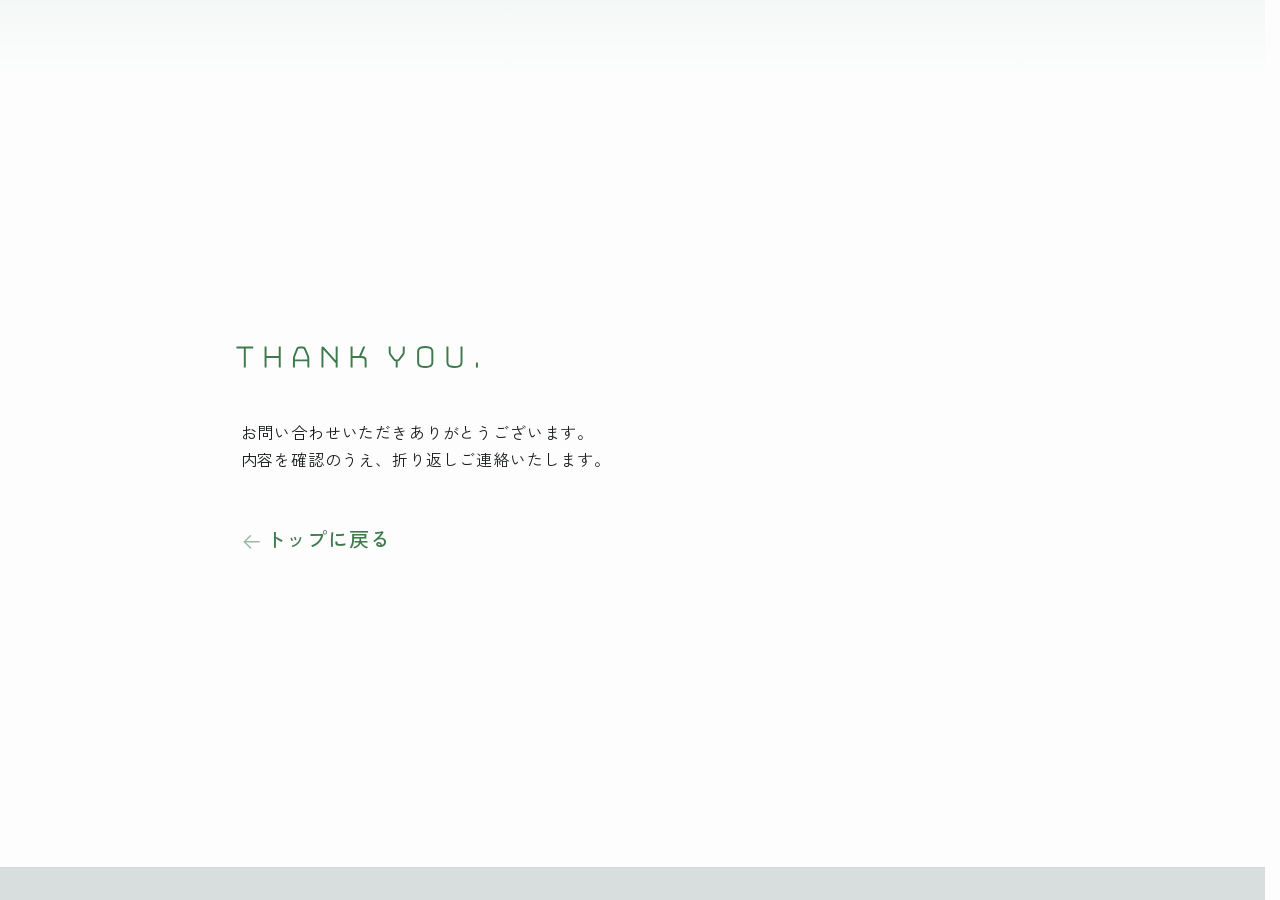
==== thanks.html @ 0ecb46dc "refactor: thanks.htmlのインラインスタイルをCSSファイルに移行 styleタグで直接記述していたスタイルを、共通のCSSファイルに移動した。" ====
<!DOCTYPE html>
<html lang="ja">

<head>
  <meta charset="UTF-8">
  <title>送信が完了しました｜Ayumi Kubo</title>
  <meta name="description"
    content="クボアユミのポートフォリオサイト。制作したWebサイトや経歴、対応可能なスキルについてまとめています。お仕事のご相談は、お問い合わせフォームよりお気軽にご連絡ください。">
  <meta name="viewport" content="width=device-width, initial-scale=1.0">
  <link rel="icon" type="image/svg+xml" sizes="any" href="./images/favicon.svg">
  <link rel="icon" type="image/png" sizes="32x32" href="./images/favicon-32x32.png">
  <meta property="og:description" content="Portfolio">
  <meta name="robots" content="noindex, nofollow">
  <link rel="preconnect" href="https://fonts.googleapis.com">
  <link rel="preconnect" href="https://fonts.gstatic.com" crossorigin>
  <link
    href="https://fonts.googleapis.com/css2?family=Bungee+Hairline&family=Zen+Kaku+Gothic+New:wght@400;500&display=swap"
    rel="stylesheet">
  <link rel="stylesheet" href="css/style.css">
  <script src="js/main.js" defer></script>
</head>

<body class="is-thanks-page">
  <header id="js-header" class="site-header">
  </header>

  <main>
    <section id="thanks">
      <div class="container-md">
        <h2>Thank You.</h2>
        <div class="thanks__inner">
          <p>お問い合わせいただきありがとうございます。<br>
            内容を確認のうえ、折り返しご連絡いたします。
          </p>
          <a class="thanks__link" href="/works/index.html">
            <svg xmlns="http://www.w3.org/2000/svg" viewBox="0 0 256 256">
              <rect width="256" height="256" fill="none" />
              <line x1="216" y1="128" x2="40" y2="128" fill="none" stroke="currentColor" stroke-linecap="round"
                stroke-linejoin="round" stroke-width="16" />
              <polyline points="112 56 40 128 112 200" fill="none" stroke="currentColor" stroke-linecap="round"
                stroke-linejoin="round" stroke-width="16" />
            </svg>
            <span>トップに戻る</span>
          </a>
        </div>
      </div>
    </section>
  </main>

  <footer id="js-footer" class="site-footer">
  </footer>
</body>

</html>
---- css/style.css ----
@charset "utf-8";

:root {
  --h-header: 5rem;
  --h-header-content: 3rem;
  --h-work__info: 20%;

  /* 余白 */
  --space-xs: 0.25rem;
  --space-sm: 0.5rem;
  --space-md: 1rem;
  --space-lg: 1.5rem;
  --space-xl: 2rem;
  --space-2xl: 4rem;

  /* ブランドフォント*/
  --ff-brand: 'Bungee Hairline', 'Zen Kaku Gothic New', sans-serif;
  --w-stroke-200: 0.8px;
  --w-stroke-300: 1.2px;
  --w-stroke-600: 1.6px;
  --w-stroke-700: 2.1px;

  --fs-base: 1rem;
  --fs-md: 1.25rem;
  --fs-lg: 1.75rem;
  --fs-xl: 2.25rem;

  /* @media (max-width: 768px) {
    --fs-base: 0.875rem;
    --fs-md: 1rem;
    --fs-lg: 1.5rem;
    --fs-xl: 2rem;
  } */

  --txt-shadow: 2px 4px 12px rgb(0 0 0 / 0.2);

  --ls-tight: 0.04em;
  --ls-base: 0.06em;
  --ls-wide: 0.1em;
  --ls-logo: 0.14em;

  --c-bg: #FDFDFD;
  --c-bg-rgb: 242 247 245;
  --c-bg-sub: #E8EDEB;
  --c-bg-footer: #D8DEDD;
  --c-sep: #D4DBD8;

  --c-text: #1A1F1E;
  --c-text-sub: #4F5A55;
  --c-footer-text: #5B6360;
  --c-accent: #3E7A4C;

  /* アニメーション */
  --t: 0.3s;
}

*,
*::before,
*::after {
  box-sizing: border-box;
  margin: 0;
  padding: 0;
  list-style: none;
  font-weight: inherit;
}

html {
  font-size: 100%;
  overflow-x: hidden;
  scrollbar-gutter: stable;
  scroll-behavior: smooth;
  scroll-padding-top: var(--h-header);
  scroll-snap-type: y proximity;

  @media (max-width: 768px) {
    scroll-snap-type: none;
  }
}

body {
  position: relative;

  font-feature-settings: "palt";
  font-optical-sizing: auto;
  text-size-adjust: 100%;
  text-rendering: optimizeLegibility;
  -webkit-font-smoothing: antialiased;
  -moz-osx-font-smoothing: grayscale;
  font-family: 'Zen Kaku Gothic New', sans-serif;
  font-size: 0.875rem;
  font-weight: 400;
  line-height: 1.6;
  letter-spacing: var(--ls-base);

  color: var(--c-text);
  background: var(--c-bg);
}

a {
  text-decoration: none;
  color: inherit;
}

button {
  border: none;
  background: none;
  font: inherit;
}

img {
  vertical-align: bottom;
  max-width: 100%;
  height: auto;
}

.modal-open {
  overflow: hidden;
  scroll-snap-type: none;
}

/* brand font */
.site-header,
.hero,
h2,
#about dt,
.modal__tag,
.work__info>span,
.footer-logo,
.footer-nav {
  font-family: var(--ff-brand);
  letter-spacing: var(--ls-tight);
  -webkit-text-stroke-width: var(--w-stroke-200);
  -webkit-text-stroke-color: currentColor;
}

/* MID */
.hero,
.global-nav,
.footer-nav {
  -webkit-text-stroke-width: var(--w-stroke-300);
}

/* BOLD */
h2,
#about dt,
#sp-menu {
  -webkit-text-stroke-width: var(--w-stroke-600);
}

/* EX-BOLD */
.site-logo,
.footer-logo,
.hero .name {
  -webkit-text-stroke-width: var(--w-stroke-700);
}

.sec-title {
  display: inline-block;
  font-size: var(--fs-xl);
  letter-spacing: var(--ls-base);
  color: var(--c-text);
}

.container-md,
.container-lg {
  width: calc(100% - 1rem * 2);
  margin-inline: auto;
}

.container-md {
  max-width: 800px;
}

.container-lg {
  max-width: 1080px;
}


a[href*="contact"] {
  color: var(--c-accent);
  transition: opacity var(--t);
}

@media (hover: hover) {
  a[href*="contact"]:hover {
    opacity: 0.65;
  }
}

/*------------------------------------
header
------------------------------------*/
.site-header {
  position: fixed;
  top: 0;
  left: 0;
  right: 0;
  z-index: 80;
  height: var(--h-header);
  border-bottom: none;
  background: linear-gradient(to bottom,
      rgb(var(--c-bg-rgb) / 0.85) 0%,
      rgb(var(--c-bg-rgb) / 0) 100%);
}

.header__content {
  display: flex;
  align-items: center;
  justify-content: space-between;
}

.site-logo a {
  display: block;
  height: 44px;
  line-height: 44px;
  font-size: clamp(2.25rem, 5vw, var(--h-header-content));
  letter-spacing: var(--ls-logo);
  white-space: nowrap;
  color: var(--c-text);
  transition: opacity var(--t);
}

@media (hover: hover) {
  .site-logo a:hover {
    opacity: 0.65;
  }
}

.global-nav {
  position: relative;
  display: flex;
  align-items: center;
  height: var(--h-header);
}

.global-nav__list {
  display: flex;
  gap: 0 2rem;

  @media (max-width: 768px) {
    display: none;
  }
}

.global-nav__list a {
  display: flex;
  align-items: center;
  min-height: 44px;
  font-size: var(--fs-md);
  letter-spacing: var(--ls-wide);
  transition: opacity var(--t);
}

@media (hover: hover) {
  .global-nav a:hover {
    opacity: 0.45;
  }
}

/*------------------
sp-menu
------------------*/
#ham-btn {
  display: none;
}

@media (max-width: 768px) {
  #ham-btn {
    z-index: 100;
    position: absolute;
    top: calc((var(--h-header) - var(--h-header-content)) / 2);
    right: 0;
    display: block;
    width: var(--h-header-content);
    height: var(--h-header-content);
    cursor: pointer;
  }

  #ham-btn span {
    position: absolute;
    top: 50%;
    left: 50%;
    display: block;
    width: 60%;
    height: 2px;
    translate: -50% -50%;
    background: var(--c-text);
    transition: rotate 0.4s cubic-bezier(0.4, 0, 0.2, 1);
  }

  #ham-btn span:nth-child(2) {
    rotate: 90deg;
  }
}

nav.is-active #ham-btn span:nth-child(1) {
  rotate: 45deg;
}

nav.is-active #ham-btn span:nth-child(2) {
  rotate: 135deg;
}

#sp-menu {
  display: none;
}

/* 待機中 */
@media (max-width: 768px) {
  #sp-menu {
    position: fixed;
    inset: 0;
    z-index: 90;
    display: block;
    place-items: center;
    background: var(--c-sep);
    opacity: 0;
    visibility: hidden;
    pointer-events: none;

    /* 閉じる時 */
    transition: opacity 0.4s,
      visibility 0s 0.4s;
  }

  .sp-menu__list li {
    transform: translateY(4rem);
    opacity: 0;
    visibility: hidden;
    pointer-events: none;

    /* 閉じる時 */
    transition: opacity 0.1s;
  }


  .sp-menu__list a {
    display: block;
    min-height: 24px;
    font-size: var(--fs-lg);
    letter-spacing: var(--ls-wide);
  }

  /* オーバーレイ中 */
  body.menu-open {
    /* スクロール制御 */
    overflow: hidden;
    position: fixed;
    width: 100%;
  }

  nav.is-active #sp-menu {
    opacity: 1;
    visibility: visible;
    pointer-events: auto;

    /* 開く時 */
    transition: opacity 0.4s,
      visibility 0s 0s;
  }

  nav.is-active .sp-menu__list {
    display: flex;
    flex-direction: column;
    justify-content: center;
    align-items: start;
    gap: 2rem 0;
    width: max-content;
    margin-inline: auto;
    padding-block: 4rem;
  }

  nav.is-active .sp-menu__list li {
    transform: translateY(0);
    visibility: visible;
    opacity: 1;
    pointer-events: auto;

    /* 開く時 */
    transition: opacity 0.4s,
      transform 0.4s;
  }

  nav.is-active .sp-menu__list li:nth-child(1) {
    transition-delay: 0.1s;
  }

  nav.is-active .sp-menu__list li:nth-child(2) {
    transition-delay: 0.2s;
  }

  nav.is-active .sp-menu__list li:nth-child(3) {
    transition-delay: 0.3s;
  }

  nav.is-active .sp-menu__list li:nth-child(4) {
    transition-delay: 0.4s;
  }
}


/*------------------------------------
main
------------------------------------*/
main>section {
  scroll-snap-align: end;
  padding-block: 1rem 4rem;
  padding-inline: clamp(1rem, 5vw, 3rem);

  @media (max-width: 768px) {
    padding-inline: 0;
  }
}

@keyframes blink-anime {
  0% {
    opacity: 1;
  }

  25% {
    opacity: 0;
  }

  50% {
    opacity: 1;
  }

  75% {
    opacity: 0;
  }

  100% {
    opacity: 1;
  }
}

.sec-title {
  position: relative;
  translate: 0 0.4rem;
  margin-bottom: var(--space-xl);
  opacity: 0;
  transition: opacity 0.5s, translate 0.5s;

  @media (max-width: 768px) {
    margin-bottom: 2rem;
  }
}

.sec-title.is-visible {
  translate: 0 0;
  opacity: 1;
}

.sec-title::after {
  content: '';
  display: inline-block;
  width: 0.55em;
  height: 0.1rem;
  margin-left: 0.15em;
  vertical-align: baseline;
  background: currentColor;
}

.sec-title.is-visible::after {
  animation: blink-anime 1.4s 0.3s step-end forwards;
}

/*------------------------------------
hero
------------------------------------*/
.hero {
  display: flex;
  align-items: center;
  height: 100vh;
}

.hero__content {
  flex: 0 1 auto;
  align-items: center;
  height: max-content;
  width: 100%;
  padding-inline: 1rem;
  color: var(--c-accent);
  letter-spacing: var(--ls-tight);

  @media (max-width: 768px) {
    width: max-content;
  }
}

.hero .greeting {
  display: block;
  font-size: clamp(1rem, 8.5vw, 2rem);
}

.hero .name {
  font-size: clamp(2rem, 9.5vw, 3rem);
  text-shadow: var(--txt-shadow);
}

.hero p {
  display: block;
  margin-top: 0.25em;
  margin-left: 0.25em;
  font-size: var(--fs-md);
}

/*------------------------------------
about
------------------------------------*/
#about {
  min-height: 80vh;
}

.about__inner {
  position: relative;
  margin-left: var(--space-md);
  padding-right: 160px;

  @media (max-width: 768px) {
    margin-left: 0;
    padding-inline: 0.5rem;
  }
}

.about__list dt {
  font-size: 0.875rem;
  letter-spacing: 0.14em;
  color: var(--c-text-sub);
  -webkit-text-stroke-width: var(--w-stroke-600);
}

.about__list dd {
  margin-top: var(--space-sm);
  max-inline-size: 40em;
  font-size: var(--fs-base);
  line-height: 1.75;
  letter-spacing: var(--ls-base);
  color: var(--c-text);
}

.about__list dd+dd {
  margin-block-start: 2.25em;
}

.about__list dd+dt {
  margin-top: 2em;
}

.about__photo {
  display: block;
  width: 140px;
  height: 140px;
  transform: rotate(-3deg);
  object-fit: cover;
  object-position: 24% 20%;
  margin-top: 3rem;
  border-radius: 50%;
  box-shadow: 2px 4px 12px rgb(0 0 0 / 0.12);
  opacity: 0;
  transition: opacity 0.5s, transform 0.5s;
}

.about__photo.is-visible {
  opacity: 1;
}

@media(hover:hover) {
  .about__photo.is-visible:hover {
    transform: skew(5deg, 5deg);
  }
}

/*------------------------------------
works
------------------------------------*/
#works {
  min-height: 90vh;
  height: max-content;
}

.work__list {
  display: grid;
  column-gap: var(--space-md);
  grid-template-columns: 1fr 1fr;

  @media (max-width: 768px) {
    row-gap: var(--space-lg);
    grid-template-columns: 1fr;
    justify-content: center;
  }
}

.modal-trigger.work__card {
  position: relative;
  display: block;
  width: 100%;
  border: var(--c-sep) 2px solid;
  cursor: pointer;
}

.modal-trigger.work__card::after {
  content: '詳細を見る';
  position: absolute;
  top: 0;
  inset-inline: 0;
  bottom: var(--h-work__info);
  display: flex;
  align-items: center;
  justify-content: center;

  color: var(--c-bg-footer);
  font-size: 1rem;
  font-weight: 500;
  letter-spacing: 0.12em;
  background: rgba(30, 28, 28, 0.6);
  opacity: 0;
  pointer-events: none;
  transition: opacity var(--t);
}

@media (hover: hover) {

  /* マウスホバー, Tab */
  .modal-trigger.work__card:hover::after,
  .modal-trigger.work__card:focus-visible::after {
    opacity: 1;
  }
}

@media (hover: none) {
  .modal-trigger.work__card:after {
    opacity: 1;
  }
}

.work__thumb {
  width: 100%;
  aspect-ratio: 4 / 3;
  object-fit: cover;
}

.work__info {
  position: absolute;
  inset-inline: 0;
  bottom: 0;
  display: flex;
  flex-direction: column;
  align-items: start;
  justify-content: center;
  width: 100%;
  height: var(--h-work__info);
  padding-inline: 5%;
  background: var(--c-bg);
}

.work__info>* {
  min-height: 0;
  letter-spacing: 0.06em;
  font-weight: 500;
}

.work__info>span {
  font-family: var(--ff-brand);
  color: var(--c-text-sub);
  font-size: clamp(0.7rem, 1.25vw, 0.875rem);
}

.work__info>h3 {
  font-size: clamp(0.875rem, 1.5vw, 1rem);

  /* iOS16以下 Safari対応 */
  color: var(--c-text);
}

/*------------------
modal
------------------*/
.modal {
  display: none;
}

.modal.is-active {
  z-index: 9990;
  position: fixed;
  inset: 0;
  display: flex;
  justify-content: center;
  align-items: center;
  padding-inline: var(--space-xl);
}

.modal__overlay {
  z-index: 9989;
  position: absolute;
  inset: 0;
  background: rgba(0, 0, 0, 0.6);
}

/* ポップアップ画面 */
.modal__content {
  z-index: 9999;
  display: flex;
  flex-direction: column;
  max-width: 580px;
  max-height: 90vh;
  width: 100%;
  background: var(--c-bg);
  border-radius: 2px;
  box-shadow: 0 20px 60px rgba(0, 0, 0, 0.35);
  animation: modal-in 0.35s cubic-bezier(0.4, 0, 0.2, 1) forwards;
}

@keyframes modal-in {
  0% {
    translate: 0 20px;
  }

  100% {
    translate: 0 0;
  }
}

.modal__inner {
  overflow-y: auto;
  flex: 1;
  min-height: 0;
}

.modal__header {
  z-index: 10;
  position: sticky;
  top: 0;
  display: flex;
  flex-wrap: wrap;
  align-items: start;
  justify-content: space-between;
  padding: var(--space-md) var(--space-md) var(--space-sm);
  background: var(--c-bg);
  border-bottom: 1px solid var(--c-sep);
}

.modal__title {
  order: 1;
  flex: 1;
  font-size: var(--fs-md);
  font-weight: 500;
}

#modal-close {
  order: 2;
  position: relative;
  flex-shrink: 0;
  display: flex;
  align-items: center;
  justify-content: center;
  padding: 0.025rem;
  color: var(--c-text-sub);
  border: 1px solid var(--c-sep);
  border-radius: 1px;
  cursor: pointer;
  transition: color var(--t), border-color var(--t);
}

#modal-close::before {
  content: '';
  position: absolute;
  inset: -0.5rem;
}

@media (hover: hover) {
  #modal-close:hover {
    color: var(--c-text);
    border-color: var(--c-text-sub);
  }
}

#modal-close svg {
  flex-shrink: 0;
  width: 1rem;
  height: 1rem;
}

#modal-close svg>* {
  stroke-width: 18;
}


.modal__tools {
  order: 3;
  width: 100%;
  display: inline-flex;
  gap: 0 0.5em;

  @media (max-width: 768px) {
    flex-wrap: wrap;
  }
}


.modal__tag {
  margin-top: var(--space-sm);
  padding: 0.25em 0.375em;
  font-size: 0.75rem;
  letter-spacing: 0.08em;
  color: var(--c-text-sub);
  border: 1px solid var(--c-sep);
  border-radius: 1px;
  cursor: default;
}

.modal__img {
  display: block;
  max-height: 50%;
  aspect-ratio: 16 / 9;
  object-fit: cover;
  object-position: top center;
  background: var(--c-bg);
}


/* モーダル本文 */
.modal__body {
  padding: var(--space-md) var(--space-md) var(--space-xl);
}

.modal__details {
  padding-block: var(--space-sm);
}

.modal__details h4 {
  font-size: 0.75rem;
  font-weight: 400;
  letter-spacing: 0.16em;
  color: var(--c-text-sub);
}

.modal__details p+h4 {
  margin-top: var(--space-md);
}

.modal__details p {
  max-inline-size: 40em;
  font-size: 0.875rem;
  font-weight: 500;
  line-height: 1.7;
}

.modal__link {
  display: inline-flex;
  align-items: center;
  gap: 0.25em;
  margin-top: var(--space-lg);
  color: var(--c-accent);
  font-weight: 500;
}

.modal__link span {
  position: relative;
  padding-bottom: 5px;
  font-size: var(--fs-base);
  font-weight: 500;
  line-height: 1;
  white-space: nowrap;
}

.modal__link span::after {
  content: '';
  position: absolute;
  bottom: 0;
  left: 0;
  right: 0;
  transform: scaleX(0);
  transform-origin: left;
  height: 1.5px;
  background: currentColor;
  transition: transform var(--t) cubic-bezier(0.4, 0, 0.2, 1);
}

.modal__link svg {
  display: block;
  width: 1.25rem;
  height: 1.25rem;
  flex-shrink: 0;
  opacity: 0.5;
  transition: transform var(--t) cubic-bezier(0.4, 0, 0.2, 1),
    opacity var(--t);
}

.modal__link svg>* {
  stroke-width: 17;
}

@media (hover: hover) {
  .modal__link:hover span::after {
    transform: scaleX(1);
    transform-origin: left;
  }

  .modal__link:hover svg {
    transform: translateX(0.2rem);
    opacity: 1;
  }
}

@media (hover: none) {
  .modal__link svg {
    opacity: 1;
  }
}

/*------------------------------------
contact
------------------------------------*/
#contact {
  min-height: 70vh;
}

.contact__inner {
  margin-left: var(--space-md);

  @media (max-width: 768px) {
    margin-left: 0;
    padding-inline: 0.5rem;
  }
}

.contact__inner>p {
  font-size: var(--fs-md);
  line-height: 1.5;
}

.contact__form {
  display: flex;
  flex-direction: column;
  gap: var(--space-lg);
  max-width: 480px;
  padding-inline: 1rem;
  margin-top: var(--space-2xl);
}

.contact__field {
  display: flex;
  flex-direction: column;
  gap: var(--space-xs);
  color: var(--c-text-sub);
}

.contact__field label {
  font-size: var(--fs-base);
  letter-spacing: var(--ls-wide);
  font-weight: 500;
}

.contact__field input,
.contact__field textarea {
  border: none;
  outline: none;
  resize: none;
  font: inherit;
  background: transparent;
  width: 100%;
  padding: var(--space-sm) 0;
  color: var(--c-text);
  font-size: var(--fs-base);
  letter-spacing: var(--ls-base);
  line-height: 1.6;
  border-bottom: 1px solid var(--c-sep);
  transition: border-color var(--t);

  /* iOS16以下 Safari対応 */
  font-size: 16px;
}

.contact__field input:focus,
.contact__field textarea:focus {
  border-bottom-color: var(--c-accent);
}

.contact__form .submit {
  padding: 1em 0;
  font-size: var(--fs-base);
  letter-spacing: var(--ls-wide);
  font-weight: 500;
  color: var(--c-accent);
  border: 1px var(--c-sep) solid;
  border-radius: 1px;
  cursor: pointer;
  transition: border-color var(--t), color var(--t);
}

@media (hover: hover) {
  .contact__form .submit:hover {
    border-color: var(--c-accent);
  }
}

@media (hover: none) {

  .contact__form .submit:focus,
  .contact__form .submit:focus-visible {
    border-color: var(--c-accent);
  }
}

/*------------------------------------
footer
------------------------------------*/
.site-footer {
  scroll-snap-align: end;
  padding: var(--space-md) 0.75rem;
  border-top: 1px solid var(--c-sep);
  background: var(--c-bg-footer);
}

.footer__content {
  display: flex;
  justify-content: space-between;
  align-items: center;
  flex-wrap: wrap;
}

.footer-logo {
  display: block;
  font-size: var(--fs-lg);
  letter-spacing: var(--ls-logo);
  color: var(--c-accent);
}

.footer-nav ul {
  display: flex;
  gap: 0 1rem;

  @media (max-width: 540px) {
    display: none;
  }
}

.footer-nav a {
  display: flex;
  align-items: center;
  min-height: 44px;
  font-size: 0.825rem;
  letter-spacing: var(--ls-wide);
  color: var(--c-footer-text);
  white-space: nowrap;
  transition: opacity var(--t), color var(--t);
}

@media (hover: hover) {
  .footer-nav a:hover {
    opacity: 0.45;
    color: var(--c-accent);
  }
}

.site-footer small {
  position: relative;
  padding-inline: .25rem;
  margin-top: var(--space-md);
  width: 100%;

  text-align: end;
  color: var(--c-footer-text);
  font-size: .75rem;
  letter-spacing: var(--ls-tight);
  font-weight: 500;

  @media (max-width: 540px) {
    text-align: center;
  }
}

.site-footer small span {
  display: inline-block;
  padding-inline: .5em;
  font-weight: inherit;

}

/*------------------------------------
thanks-page
------------------------------------*/

    body.is-thanks-page {
      display: flex;
      flex-direction: column;
      min-height: 100vh;
    }

    .is-thanks-page main {
      flex: 1;
      display: flex;
      flex-direction: column;
    }

    #thanks {
      flex: 1;
      padding-top: var(--h-header);
      display: flex;
      flex-direction: column;
      justify-content: center;
    }

    #thanks h2 {
      font-size: clamp(1.75rem, 5vw, 2.25rem);
      letter-spacing: var(--ls-base);
      color: var(--c-accent);
    }

    .thanks__inner {
      margin-top: var(--space-xl);
      display: flex;
      flex-direction: column;
      justify-content: center;
      gap: 3.5rem 0;
      padding-inline: 0.5rem;
    }

    .thanks__inner p {
      font-size: var(--fs-base);
      line-height: 1.7;
    }

    .thanks__link {
      display: inline-flex;
      align-items: center;
      gap: 0.25em;
      color: var(--c-accent);
      font-weight: 500;
    }

    .thanks__link span {
      font-size: var(--fs-md);
      font-weight: 500;
      line-height: 1;
      white-space: nowrap;
      position: relative;
      padding-bottom: 5px;
    }

    .thanks__link span::after {
      content: '';
      position: absolute;
      bottom: 0;
      left: 0;
      right: 0;
      height: 1.5px;
      background: currentColor;
      transform: scaleX(0);
      transform-origin: right;
      transition: transform 0.3s cubic-bezier(0.4, 0, 0.2, 1);
    }

    .thanks__link svg {
      display: block;
      width: 1.35rem;
      height: 1.35rem;
      flex-shrink: 0;
      opacity: 0.5;
      transition: transform 0.3s cubic-bezier(0.4, 0, 0.2, 1), opacity 0.3s;
    }

    .thanks__link svg>* {
      stroke-width: 17;
    }

    @media (hover: hover) {
      .thanks__link:hover span::after {
        transform: scaleX(1);
        transform-origin: right;
      }

      .thanks__link:hover svg {
        transform: translateX(-0.3rem);
        opacity: 1;
      }
    }

    @media (hover: none) {
      .thanks__link svg {
        opacity: 1;
      }
    }
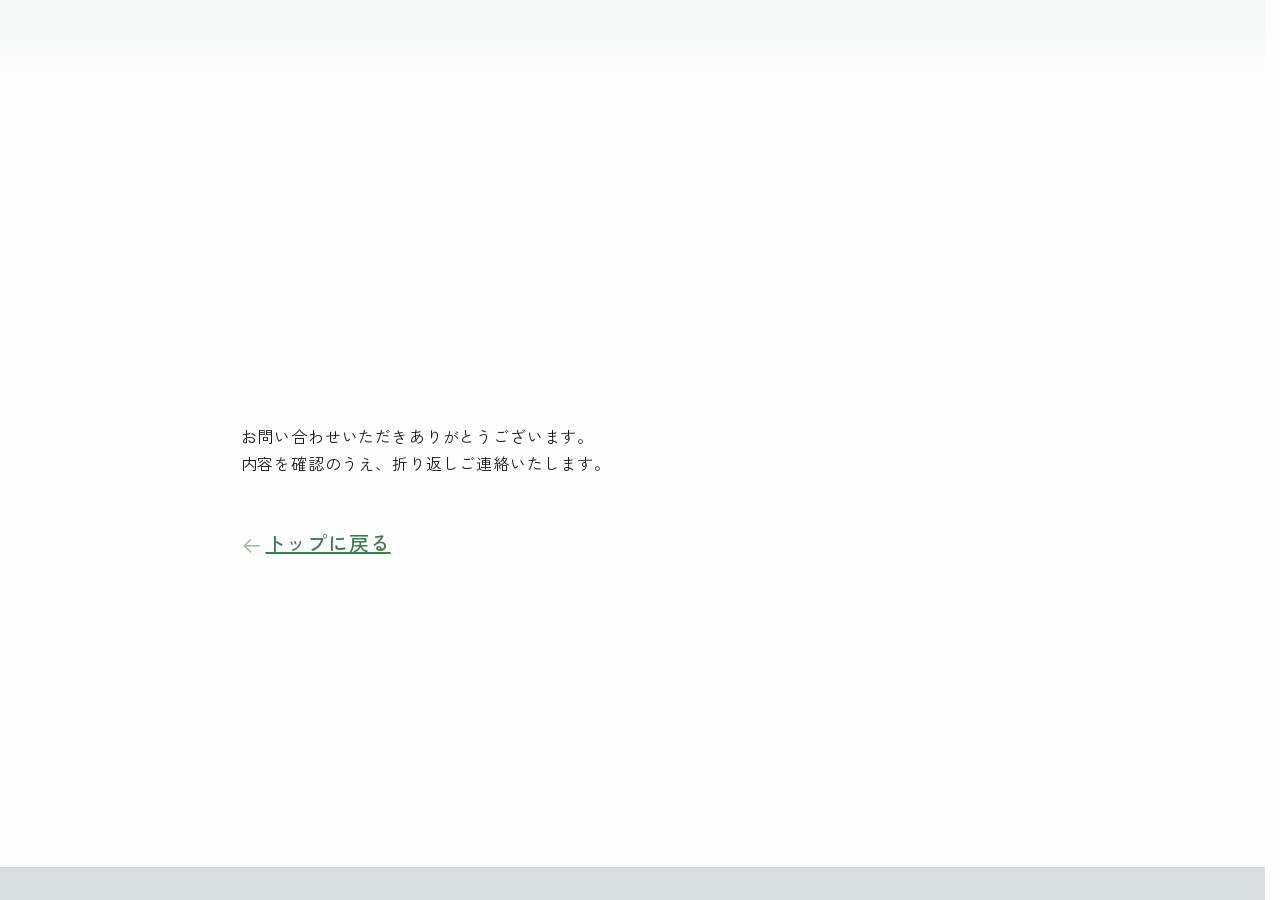
==== commit 283ecd94: "refactor: クラス名・変数名の統一とthanks.htmlへの共通クラス適用 表現が揺れていたクラス名を統一し、変数名も整理した。 thanks.htmlの見出しにも既存の共通クラスを適用し、" ====
--- a/thanks.html
+++ b/thanks.html
@@ -27,7 +27,7 @@
   <main>
     <section id="thanks">
       <div class="container-md">
-        <h2>Thank You.</h2>
+        <h2 class="sec-title">Thank You.</h2>
         <div class="thanks__inner">
           <p>お問い合わせいただきありがとうございます。<br>
             内容を確認のうえ、折り返しご連絡いたします。
--- a/css/style.css
+++ b/css/style.css
@@ -3,9 +3,8 @@
 :root {
   --h-header: 5rem;
   --h-header-content: 3rem;
-  --h-work__info: 20%;
-
-  /* 余白 */
+  --h-works__info: 25%;
+
   --space-xs: 0.25rem;
   --space-sm: 0.5rem;
   --space-md: 1rem;
@@ -20,31 +19,24 @@
   --w-stroke-600: 1.6px;
   --w-stroke-700: 2.1px;
 
+  --fs-sm: 0.875rem;
   --fs-base: 1rem;
   --fs-md: 1.25rem;
   --fs-lg: 1.75rem;
   --fs-xl: 2.25rem;
 
-  /* @media (max-width: 768px) {
-    --fs-base: 0.875rem;
-    --fs-md: 1rem;
-    --fs-lg: 1.5rem;
-    --fs-xl: 2rem;
-  } */
-
   --txt-shadow: 2px 4px 12px rgb(0 0 0 / 0.2);
 
   --ls-tight: 0.04em;
   --ls-base: 0.06em;
   --ls-wide: 0.1em;
-  --ls-logo: 0.14em;
+  --ls-wider: 0.14em;
 
   --c-bg: #FDFDFD;
   --c-bg-rgb: 242 247 245;
   --c-bg-sub: #E8EDEB;
   --c-bg-footer: #D8DEDD;
   --c-sep: #D4DBD8;
-
   --c-text: #1A1F1E;
   --c-text-sub: #4F5A55;
   --c-footer-text: #5B6360;
@@ -96,58 +88,52 @@
   background: var(--c-bg);
 }
 
-a {
-  text-decoration: none;
-  color: inherit;
-}
-
-button {
-  border: none;
-  background: none;
-  font: inherit;
-}
-
-img {
-  vertical-align: bottom;
-  max-width: 100%;
-  height: auto;
-}
-
-.modal-open {
-  overflow: hidden;
-  scroll-snap-type: none;
-}
-
-/* brand font */
+
+/*------------------
+brand font
+------------------*/
+/*------------------
+brand font
+------------------*/
 .site-header,
+.sec-title,
 .hero,
-h2,
-#about dt,
+.global-nav,
 .modal__tag,
-.work__info>span,
+.footer-nav,
+.works__info>span,
+.about__list dt,
+.sp-menu__list,
+.site-logo,
 .footer-logo,
-.footer-nav {
+.hero .name {
   font-family: var(--ff-brand);
-  letter-spacing: var(--ls-tight);
+  -webkit-text-stroke-color: currentColor;
+}
+
+/* BASE */
+.site-header,
+.sec-title {
   -webkit-text-stroke-width: var(--w-stroke-200);
-  -webkit-text-stroke-color: currentColor;
 }
 
 /* MID */
 .hero,
 .global-nav,
+.modal__tag,
 .footer-nav {
   -webkit-text-stroke-width: var(--w-stroke-300);
 }
 
 /* BOLD */
 h2,
-#about dt,
-#sp-menu {
+.works__info>span,
+.about__list dt,
+.sp-menu__list {
   -webkit-text-stroke-width: var(--w-stroke-600);
 }
 
-/* EX-BOLD */
+/* BOLDER */
 .site-logo,
 .footer-logo,
 .hero .name {
@@ -214,7 +200,7 @@
   height: 44px;
   line-height: 44px;
   font-size: clamp(2.25rem, 5vw, var(--h-header-content));
-  letter-spacing: var(--ls-logo);
+  letter-spacing: var(--ls-wider);
   white-space: nowrap;
   color: var(--c-text);
   transition: opacity var(--t);
@@ -579,7 +565,7 @@
   height: max-content;
 }
 
-.work__list {
+.works__list {
   display: grid;
   column-gap: var(--space-md);
   grid-template-columns: 1fr 1fr;
@@ -591,7 +577,7 @@
   }
 }
 
-.modal-trigger.work__card {
+.modal-trigger.works__card {
   position: relative;
   display: block;
   width: 100%;
@@ -599,12 +585,12 @@
   cursor: pointer;
 }
 
-.modal-trigger.work__card::after {
+.modal-trigger.works__card::after {
   content: '詳細を見る';
   position: absolute;
   top: 0;
   inset-inline: 0;
-  bottom: var(--h-work__info);
+  bottom: var(--h-works__info);
   display: flex;
   align-items: center;
   justify-content: center;
@@ -622,25 +608,25 @@
 @media (hover: hover) {
 
   /* マウスホバー, Tab */
-  .modal-trigger.work__card:hover::after,
-  .modal-trigger.work__card:focus-visible::after {
+  .modal-trigger.works__card:hover::after,
+  .modal-trigger.works__card:focus-visible::after {
     opacity: 1;
   }
 }
 
 @media (hover: none) {
-  .modal-trigger.work__card:after {
+  .modal-trigger.works__card:after {
     opacity: 1;
   }
 }
 
-.work__thumb {
+.works__thumb {
   width: 100%;
   aspect-ratio: 4 / 3;
   object-fit: cover;
 }
 
-.work__info {
+.works__info {
   position: absolute;
   inset-inline: 0;
   bottom: 0;
@@ -649,18 +635,18 @@
   align-items: start;
   justify-content: center;
   width: 100%;
-  height: var(--h-work__info);
+  height: var(--h-works__info);
   padding-inline: 5%;
   background: var(--c-bg);
 }
 
-.work__info>* {
+.works__info>* {
   min-height: 0;
   letter-spacing: 0.06em;
   font-weight: 500;
 }
 
-.work__info>span {
+.works__info>span {
   font-family: var(--ff-brand);
   color: var(--c-text-sub);
   font-size: clamp(0.7rem, 1.25vw, 0.875rem);
@@ -734,6 +720,7 @@
   display: flex;
   flex-wrap: wrap;
   align-items: start;
+  gap: 0.5rem 0;
   justify-content: space-between;
   padding: var(--space-md) var(--space-md) var(--space-sm);
   background: var(--c-bg);
@@ -745,16 +732,16 @@
   flex: 1;
   font-size: var(--fs-md);
   font-weight: 500;
+  line-height: 1;
 }
 
 #modal-close {
   order: 2;
   position: relative;
-  flex-shrink: 0;
   display: flex;
   align-items: center;
   justify-content: center;
-  padding: 0.025rem;
+
   color: var(--c-text-sub);
   border: 1px solid var(--c-sep);
   border-radius: 1px;
@@ -770,21 +757,18 @@
 
 @media (hover: hover) {
   #modal-close:hover {
-    color: var(--c-text);
     border-color: var(--c-text-sub);
   }
 }
 
 #modal-close svg {
   flex-shrink: 0;
-  width: 1rem;
-  height: 1rem;
+  min-height: 24px;
 }
 
 #modal-close svg>* {
   stroke-width: 18;
 }
-
 
 .modal__tools {
   order: 3;
@@ -799,7 +783,6 @@
 
 
 .modal__tag {
-  margin-top: var(--space-sm);
   padding: 0.25em 0.375em;
   font-size: 0.75rem;
   letter-spacing: 0.08em;
@@ -807,15 +790,10 @@
   border: 1px solid var(--c-sep);
   border-radius: 1px;
   cursor: default;
-}
-
-.modal__img {
-  display: block;
-  max-height: 50%;
-  aspect-ratio: 16 / 9;
-  object-fit: cover;
-  object-position: top center;
-  background: var(--c-bg);
+
+  @media (max-width: 768px) {
+    font-size: 0.675rem;
+  }
 }
 
 
@@ -916,18 +894,13 @@
   min-height: 70vh;
 }
 
-.contact__inner {
-  margin-left: var(--space-md);
-
-  @media (max-width: 768px) {
-    margin-left: 0;
-    padding-inline: 0.5rem;
-  }
-}
-
-.contact__inner>p {
-  font-size: var(--fs-md);
-  line-height: 1.5;
+.contact__content {
+  padding-inline: 0.5rem;
+}
+
+.contact__content>p {
+  font-size: var(--fs-base);
+  line-height: 1.75;
 }
 
 .contact__form {
@@ -1023,7 +996,7 @@
 .footer-logo {
   display: block;
   font-size: var(--fs-lg);
-  letter-spacing: var(--ls-logo);
+  letter-spacing: var(--ls-wider);
   color: var(--c-accent);
 }
 
@@ -1082,103 +1055,107 @@
 thanks-page
 ------------------------------------*/
 
-    body.is-thanks-page {
-      display: flex;
-      flex-direction: column;
-      min-height: 100vh;
-    }
-
-    .is-thanks-page main {
-      flex: 1;
-      display: flex;
-      flex-direction: column;
-    }
-
-    #thanks {
-      flex: 1;
-      padding-top: var(--h-header);
-      display: flex;
-      flex-direction: column;
-      justify-content: center;
-    }
-
-    #thanks h2 {
-      font-size: clamp(1.75rem, 5vw, 2.25rem);
-      letter-spacing: var(--ls-base);
-      color: var(--c-accent);
-    }
-
-    .thanks__inner {
-      margin-top: var(--space-xl);
-      display: flex;
-      flex-direction: column;
-      justify-content: center;
-      gap: 3.5rem 0;
-      padding-inline: 0.5rem;
-    }
-
-    .thanks__inner p {
-      font-size: var(--fs-base);
-      line-height: 1.7;
-    }
-
-    .thanks__link {
-      display: inline-flex;
-      align-items: center;
-      gap: 0.25em;
-      color: var(--c-accent);
-      font-weight: 500;
-    }
-
-    .thanks__link span {
-      font-size: var(--fs-md);
-      font-weight: 500;
-      line-height: 1;
-      white-space: nowrap;
-      position: relative;
-      padding-bottom: 5px;
-    }
-
-    .thanks__link span::after {
-      content: '';
-      position: absolute;
-      bottom: 0;
-      left: 0;
-      right: 0;
-      height: 1.5px;
-      background: currentColor;
-      transform: scaleX(0);
-      transform-origin: right;
-      transition: transform 0.3s cubic-bezier(0.4, 0, 0.2, 1);
-    }
-
-    .thanks__link svg {
-      display: block;
-      width: 1.35rem;
-      height: 1.35rem;
-      flex-shrink: 0;
-      opacity: 0.5;
-      transition: transform 0.3s cubic-bezier(0.4, 0, 0.2, 1), opacity 0.3s;
-    }
-
-    .thanks__link svg>* {
-      stroke-width: 17;
-    }
-
-    @media (hover: hover) {
-      .thanks__link:hover span::after {
-        transform: scaleX(1);
-        transform-origin: right;
-      }
-
-      .thanks__link:hover svg {
-        transform: translateX(-0.3rem);
-        opacity: 1;
-      }
-    }
-
-    @media (hover: none) {
-      .thanks__link svg {
-        opacity: 1;
-      }
-    }+body.is-thanks-page {
+  display: flex;
+  flex-direction: column;
+  min-height: 100vh;
+}
+
+.is-thanks-page main {
+  flex: 1;
+  display: flex;
+  flex-direction: column;
+}
+
+#thanks {
+  flex: 1;
+  padding-top: var(--h-header);
+  display: flex;
+  flex-direction: column;
+  justify-content: center;
+}
+
+.is-thanks-page .sec-title {
+  font-size: clamp(1.75rem, 5vw, 2.25rem);
+  margin-bottom: var(--space-sm);
+  color: var(--c-accent);
+}
+
+.is-thanks-page .sec-title::after {
+  display: none;
+}
+
+.thanks__inner {
+  margin-top: var(--space-xl);
+  display: flex;
+  flex-direction: column;
+  justify-content: center;
+  gap: 3.5rem 0;
+  padding-inline: 0.5rem;
+}
+
+.thanks__inner p {
+  font-size: var(--fs-base);
+  line-height: 1.7;
+}
+
+.thanks__link {
+  display: inline-flex;
+  align-items: center;
+  gap: 0.25em;
+  color: var(--c-accent);
+  font-weight: 500;
+}
+
+.thanks__link span {
+  font-size: var(--fs-md);
+  font-weight: 500;
+  line-height: 1;
+  white-space: nowrap;
+  position: relative;
+  padding-bottom: 5px;
+}
+
+.thanks__link span::after {
+  content: '';
+  position: absolute;
+  bottom: 0;
+  left: 0;
+  right: 0;
+  height: 1.5px;
+  background: currentColor;
+  transform: scaleX(0);
+  transform-origin: right;
+  transition: transform 0.3s cubic-bezier(0.4, 0, 0.2, 1);
+}
+
+.thanks__link svg {
+  display: block;
+  width: 1.35rem;
+  height: 1.35rem;
+  flex-shrink: 0;
+  opacity: 0.5;
+  transition: transform 0.3s cubic-bezier(0.4, 0, 0.2, 1), opacity 0.3s;
+}
+
+.thanks__link svg>* {
+  stroke-width: 17;
+}
+
+@media (hover: hover) {
+  .thanks__link:hover span::after {
+    transform: scaleX(1);
+    transform-origin: right;
+  }
+
+  .thanks__link:hover svg {
+    transform: translateX(-0.3rem);
+    opacity: 1;
+  }
+}
+
+@media (hover: none) {
+  .thanks__link svg {
+    opacity: 1;
+  }
+}
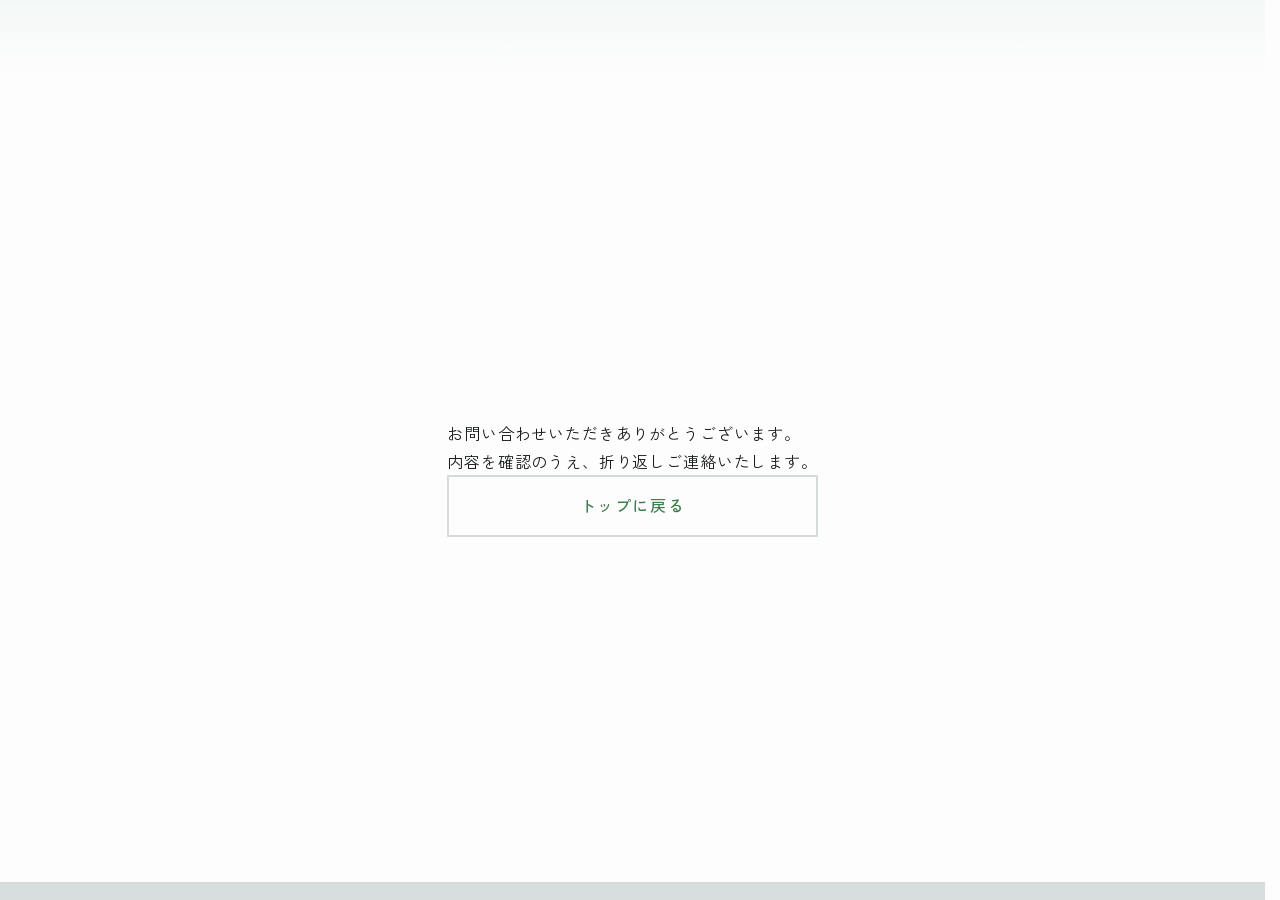
==== commit 97dbaf21: "style(css): thanks.htmlの戻るボタンに共通クラスを適用 戻るボタンにbtnクラスを適用しデザインを統一した。" ====
--- a/thanks.html
+++ b/thanks.html
@@ -32,16 +32,7 @@
           <p>お問い合わせいただきありがとうございます。<br>
             内容を確認のうえ、折り返しご連絡いたします。
           </p>
-          <a class="thanks__link" href="/works/index.html">
-            <svg xmlns="http://www.w3.org/2000/svg" viewBox="0 0 256 256">
-              <rect width="256" height="256" fill="none" />
-              <line x1="216" y1="128" x2="40" y2="128" fill="none" stroke="currentColor" stroke-linecap="round"
-                stroke-linejoin="round" stroke-width="16" />
-              <polyline points="112 56 40 128 112 200" fill="none" stroke="currentColor" stroke-linecap="round"
-                stroke-linejoin="round" stroke-width="16" />
-            </svg>
-            <span>トップに戻る</span>
-          </a>
+          <a class="thanks__link btn" href="/works/index.html">トップに戻る</a>
         </div>
       </div>
     </section>
--- a/css/style.css
+++ b/css/style.css
@@ -1,4 +1,30 @@
 @charset "utf-8";
+
+*,
+*::before,
+*::after {
+  box-sizing: border-box;
+  margin: 0;
+  padding: 0;
+  list-style: none;
+}
+
+a {
+  text-decoration: none;
+  color: inherit;
+}
+
+button {
+  border: none;
+  background: none;
+  font-family: inherit;
+}
+
+img {
+  vertical-align: bottom;
+  max-width: 100%;
+  height: auto;
+}
 
 :root {
   --h-header: 5rem;
@@ -42,26 +68,18 @@
   --c-footer-text: #5B6360;
   --c-accent: #3E7A4C;
 
+  --border: 2px solid #D4DBD8;
+
   /* アニメーション */
   --t: 0.3s;
 }
 
-*,
-*::before,
-*::after {
-  box-sizing: border-box;
-  margin: 0;
-  padding: 0;
-  list-style: none;
-  font-weight: inherit;
-}
 
 html {
   font-size: 100%;
-  overflow-x: hidden;
   scrollbar-gutter: stable;
   scroll-behavior: smooth;
-  scroll-padding-top: var(--h-header);
+  scroll-padding-top: 2rem;
   scroll-snap-type: y proximity;
 
   @media (max-width: 768px) {
@@ -71,7 +89,6 @@
 
 body {
   position: relative;
-
   font-feature-settings: "palt";
   font-optical-sizing: auto;
   text-size-adjust: 100%;
@@ -88,10 +105,12 @@
   background: var(--c-bg);
 }
 
-
-/*------------------
-brand font
-------------------*/
+p,
+dd,
+.contact__field {
+  max-inline-size: 40em;
+}
+
 /*------------------
 brand font
 ------------------*/
@@ -140,25 +159,82 @@
   -webkit-text-stroke-width: var(--w-stroke-700);
 }
 
+/*------------------
+common
+------------------*/
 .sec-title {
+  position: relative;
+  translate: 0 0.4rem;
   display: inline-block;
+  margin-bottom: var(--space-xl);
   font-size: var(--fs-xl);
   letter-spacing: var(--ls-base);
   color: var(--c-text);
-}
-
-.container-md,
+  opacity: 0;
+  transition: opacity 0.5s, translate 0.5s;
+
+  @media (max-width: 768px) {
+    margin-bottom: var(--space-lg);
+    font-size: var(--fs-lg);
+  }
+}
+
+.sec-title.is-visible {
+  translate: 0 0;
+  opacity: 1;
+}
+
+@keyframes blink-anime {
+  0% {
+    opacity: 1;
+  }
+
+  25% {
+    opacity: 0;
+  }
+
+  50% {
+    opacity: 1;
+  }
+
+  75% {
+    opacity: 0;
+  }
+
+  100% {
+    opacity: 1;
+  }
+}
+
+.sec-title::after {
+  content: '';
+  display: inline-block;
+  width: 0.55em;
+  height: 0.1rem;
+  margin-left: 0.15em;
+  vertical-align: baseline;
+  background: currentColor;
+}
+
+.sec-title.is-visible::after {
+  animation: blink-anime 1.4s 0.3s step-end forwards;
+}
+
+.modal-open {
+  overflow: hidden;
+}
+
+
 .container-lg {
-  width: calc(100% - 1rem * 2);
+  max-width: 1080px;
   margin-inline: auto;
+  padding-inline: 1rem;
 }
 
 .container-md {
   max-width: 800px;
-}
-
-.container-lg {
-  max-width: 1080px;
+  margin-inline: auto;
+  padding-inline: 2rem;
 }
 
 
@@ -170,6 +246,40 @@
 @media (hover: hover) {
   a[href*="contact"]:hover {
     opacity: 0.65;
+  }
+}
+
+.btn {
+  width: 100%;
+  padding: 1em 0;
+  text-align: center;
+  color: var(--c-accent);
+  font-size: var(--fs-base);
+  letter-spacing: var(--ls-wide);
+  font-weight: 500;
+  border: var(--border);
+  border-radius: 1px;
+  cursor: pointer;
+  transition: border-color var(--t), color var(--t);
+}
+
+@media (hover: hover) {
+  .btn:hover {
+    border-color: var(--c-accent);
+    background: rgb(var(--c-bg-rgb) / 0.5);
+  }
+
+  .btn:hover svg {
+    transform: translate(0.1rem, -0.1rem);
+  }
+}
+
+@media (hover: none) {
+
+  .btn:focus,
+  .btn:focus-visible {
+    border-color: var(--c-accent);
+
   }
 }
 
@@ -197,8 +307,6 @@
 
 .site-logo a {
   display: block;
-  height: 44px;
-  line-height: 44px;
   font-size: clamp(2.25rem, 5vw, var(--h-header-content));
   letter-spacing: var(--ls-wider);
   white-space: nowrap;
@@ -266,10 +374,11 @@
     position: absolute;
     top: 50%;
     left: 50%;
+    translate: -50% -50%;
     display: block;
     width: 60%;
     height: 2px;
-    translate: -50% -50%;
+    border-radius: 4px;
     background: var(--c-text);
     transition: rotate 0.4s cubic-bezier(0.4, 0, 0.2, 1);
   }
@@ -398,57 +507,12 @@
   }
 }
 
-@keyframes blink-anime {
-  0% {
-    opacity: 1;
-  }
-
-  25% {
-    opacity: 0;
-  }
-
-  50% {
-    opacity: 1;
-  }
-
-  75% {
-    opacity: 0;
-  }
-
-  100% {
-    opacity: 1;
-  }
-}
-
-.sec-title {
-  position: relative;
-  translate: 0 0.4rem;
-  margin-bottom: var(--space-xl);
-  opacity: 0;
-  transition: opacity 0.5s, translate 0.5s;
-
-  @media (max-width: 768px) {
-    margin-bottom: 2rem;
-  }
-}
-
-.sec-title.is-visible {
-  translate: 0 0;
-  opacity: 1;
-}
-
-.sec-title::after {
-  content: '';
-  display: inline-block;
-  width: 0.55em;
-  height: 0.1rem;
-  margin-left: 0.15em;
-  vertical-align: baseline;
-  background: currentColor;
-}
-
-.sec-title.is-visible::after {
-  animation: blink-anime 1.4s 0.3s step-end forwards;
+
+.modal__details h4,
+.contact__field label {
+  font-weight: 500;
+  letter-spacing: 0.16em;
+  color: var(--c-text-sub);
 }
 
 /*------------------------------------
@@ -467,7 +531,6 @@
   width: 100%;
   padding-inline: 1rem;
   color: var(--c-accent);
-  letter-spacing: var(--ls-tight);
 
   @media (max-width: 768px) {
     width: max-content;
@@ -498,27 +561,18 @@
   min-height: 80vh;
 }
 
-.about__inner {
-  position: relative;
-  margin-left: var(--space-md);
-  padding-right: 160px;
-
-  @media (max-width: 768px) {
-    margin-left: 0;
-    padding-inline: 0.5rem;
-  }
+.about__content {
+  padding-inline: 0.5rem;
 }
 
 .about__list dt {
-  font-size: 0.875rem;
-  letter-spacing: 0.14em;
+  font-size: var(--fs-sm);
+  letter-spacing: var(--ls-wider);
   color: var(--c-text-sub);
-  -webkit-text-stroke-width: var(--w-stroke-600);
 }
 
 .about__list dd {
   margin-top: var(--space-sm);
-  max-inline-size: 40em;
   font-size: var(--fs-base);
   line-height: 1.75;
   letter-spacing: var(--ls-base);
@@ -530,7 +584,7 @@
 }
 
 .about__list dd+dt {
-  margin-top: 2em;
+  margin-top: 1.5em;
 }
 
 .about__photo {
@@ -540,7 +594,7 @@
   transform: rotate(-3deg);
   object-fit: cover;
   object-position: 24% 20%;
-  margin-top: 3rem;
+  margin-top: 2.25em;
   border-radius: 50%;
   box-shadow: 2px 4px 12px rgb(0 0 0 / 0.12);
   opacity: 0;
@@ -549,12 +603,6 @@
 
 .about__photo.is-visible {
   opacity: 1;
-}
-
-@media(hover:hover) {
-  .about__photo.is-visible:hover {
-    transform: skew(5deg, 5deg);
-  }
 }
 
 /*------------------------------------
@@ -569,6 +617,7 @@
   display: grid;
   column-gap: var(--space-md);
   grid-template-columns: 1fr 1fr;
+  padding-inline: 0.5rem;
 
   @media (max-width: 768px) {
     row-gap: var(--space-lg);
@@ -581,7 +630,9 @@
   position: relative;
   display: block;
   width: 100%;
-  border: var(--c-sep) 2px solid;
+  border: var(--border);
+  border-radius: 1px;
+  overflow: hidden;
   cursor: pointer;
 }
 
@@ -598,7 +649,7 @@
   color: var(--c-bg-footer);
   font-size: 1rem;
   font-weight: 500;
-  letter-spacing: 0.12em;
+  letter-spacing: var(--ls-wide);
   background: rgba(30, 28, 28, 0.6);
   opacity: 0;
   pointer-events: none;
@@ -632,7 +683,7 @@
   bottom: 0;
   display: flex;
   flex-direction: column;
-  align-items: start;
+  align-items: flex-start;
   justify-content: center;
   width: 100%;
   height: var(--h-works__info);
@@ -642,18 +693,21 @@
 
 .works__info>* {
   min-height: 0;
+  line-height: 1;
   letter-spacing: 0.06em;
-  font-weight: 500;
 }
 
 .works__info>span {
   font-family: var(--ff-brand);
   color: var(--c-text-sub);
-  font-size: clamp(0.7rem, 1.25vw, 0.875rem);
-}
-
-.work__info>h3 {
-  font-size: clamp(0.875rem, 1.5vw, 1rem);
+  font-size: var(--fs-sm);
+  font-weight: 500;
+}
+
+.works__info>h3 {
+  margin-top: var(--space-sm);
+  font-size: var(--fs-base);
+  font-weight: 400;
 
   /* iOS16以下 Safari対応 */
   color: var(--c-text);
@@ -692,7 +746,7 @@
   max-height: 90vh;
   width: 100%;
   background: var(--c-bg);
-  border-radius: 2px;
+  border-radius: 1px;
   box-shadow: 0 20px 60px rgba(0, 0, 0, 0.35);
   animation: modal-in 0.35s cubic-bezier(0.4, 0, 0.2, 1) forwards;
 }
@@ -711,6 +765,15 @@
   overflow-y: auto;
   flex: 1;
   min-height: 0;
+}
+
+.modal__img {
+  display: block;
+  max-height: 50vh;
+  aspect-ratio: 16 / 9;
+  object-fit: cover;
+  object-position: top center;
+  background: var(--c-bg);
 }
 
 .modal__header {
@@ -724,7 +787,7 @@
   justify-content: space-between;
   padding: var(--space-md) var(--space-md) var(--space-sm);
   background: var(--c-bg);
-  border-bottom: 1px solid var(--c-sep);
+  border-bottom: var(--border);
 }
 
 .modal__title {
@@ -743,8 +806,8 @@
   justify-content: center;
 
   color: var(--c-text-sub);
-  border: 1px solid var(--c-sep);
-  border-radius: 1px;
+  border: var(--border);
+  border-radius: 2px;
   cursor: pointer;
   transition: color var(--t), border-color var(--t);
 }
@@ -757,7 +820,7 @@
 
 @media (hover: hover) {
   #modal-close:hover {
-    border-color: var(--c-text-sub);
+    border-color: var(--c-accent);
   }
 }
 
@@ -774,7 +837,7 @@
   order: 3;
   width: 100%;
   display: inline-flex;
-  gap: 0 0.5em;
+  gap: 0.5rem;
 
   @media (max-width: 768px) {
     flex-wrap: wrap;
@@ -787,7 +850,7 @@
   font-size: 0.75rem;
   letter-spacing: 0.08em;
   color: var(--c-text-sub);
-  border: 1px solid var(--c-sep);
+  border: var(--border);
   border-radius: 1px;
   cursor: default;
 
@@ -799,7 +862,7 @@
 
 /* モーダル本文 */
 .modal__body {
-  padding: var(--space-md) var(--space-md) var(--space-xl);
+  padding: var(--space-sm) 5% var(--space-xl);
 }
 
 .modal__details {
@@ -808,83 +871,44 @@
 
 .modal__details h4 {
   font-size: 0.75rem;
-  font-weight: 400;
-  letter-spacing: 0.16em;
-  color: var(--c-text-sub);
 }
 
 .modal__details p+h4 {
-  margin-top: var(--space-md);
-}
+  margin-block-start: 2.25em;
+}
+
 
 .modal__details p {
-  max-inline-size: 40em;
-  font-size: 0.875rem;
-  font-weight: 500;
-  line-height: 1.7;
-}
-
-.modal__link {
-  display: inline-flex;
+  margin-top: var(--space-xs);
+  font-size: var(--fs-sm);
+  line-height: 1.6;
+}
+
+.modal__link.btn {
+  display: flex;
   align-items: center;
-  gap: 0.25em;
+  justify-content: center;
+  gap: 0 0.25em;
   margin-top: var(--space-lg);
-  color: var(--c-accent);
-  font-weight: 500;
+  padding: 0.875em 0;
 }
 
 .modal__link span {
-  position: relative;
-  padding-bottom: 5px;
-  font-size: var(--fs-base);
-  font-weight: 500;
   line-height: 1;
   white-space: nowrap;
 }
 
-.modal__link span::after {
-  content: '';
-  position: absolute;
-  bottom: 0;
-  left: 0;
-  right: 0;
-  transform: scaleX(0);
-  transform-origin: left;
-  height: 1.5px;
-  background: currentColor;
-  transition: transform var(--t) cubic-bezier(0.4, 0, 0.2, 1);
-}
 
 .modal__link svg {
   display: block;
   width: 1.25rem;
   height: 1.25rem;
   flex-shrink: 0;
-  opacity: 0.5;
-  transition: transform var(--t) cubic-bezier(0.4, 0, 0.2, 1),
-    opacity var(--t);
+  transition: transform 0.15s;
 }
 
 .modal__link svg>* {
   stroke-width: 17;
-}
-
-@media (hover: hover) {
-  .modal__link:hover span::after {
-    transform: scaleX(1);
-    transform-origin: left;
-  }
-
-  .modal__link:hover svg {
-    transform: translateX(0.2rem);
-    opacity: 1;
-  }
-}
-
-@media (hover: none) {
-  .modal__link svg {
-    opacity: 1;
-  }
 }
 
 /*------------------------------------
@@ -906,23 +930,21 @@
 .contact__form {
   display: flex;
   flex-direction: column;
-  gap: var(--space-lg);
+  gap: 2.25em 0;
   max-width: 480px;
-  padding-inline: 1rem;
+  padding-inline: 1em;
   margin-top: var(--space-2xl);
 }
 
 .contact__field {
   display: flex;
   flex-direction: column;
-  gap: var(--space-xs);
+  gap: 1em 0;
   color: var(--c-text-sub);
 }
 
 .contact__field label {
-  font-size: var(--fs-base);
-  letter-spacing: var(--ls-wide);
-  font-weight: 500;
+  font-size: var(--fs-sm);
 }
 
 .contact__field input,
@@ -933,56 +955,41 @@
   font: inherit;
   background: transparent;
   width: 100%;
-  padding: var(--space-sm) 0;
+  padding: var(--space-xs);
   color: var(--c-text);
   font-size: var(--fs-base);
   letter-spacing: var(--ls-base);
   line-height: 1.6;
-  border-bottom: 1px solid var(--c-sep);
+  border-bottom: var(--border);
   transition: border-color var(--t);
 
   /* iOS16以下 Safari対応 */
   font-size: 16px;
 }
+
+
+.contact__field input {
+  line-height: 1.4;
+}
+
+.contact__field textarea {
+  line-height: 1.6;
+}
+
 
 .contact__field input:focus,
 .contact__field textarea:focus {
   border-bottom-color: var(--c-accent);
 }
 
-.contact__form .submit {
-  padding: 1em 0;
-  font-size: var(--fs-base);
-  letter-spacing: var(--ls-wide);
-  font-weight: 500;
-  color: var(--c-accent);
-  border: 1px var(--c-sep) solid;
-  border-radius: 1px;
-  cursor: pointer;
-  transition: border-color var(--t), color var(--t);
-}
-
-@media (hover: hover) {
-  .contact__form .submit:hover {
-    border-color: var(--c-accent);
-  }
-}
-
-@media (hover: none) {
-
-  .contact__form .submit:focus,
-  .contact__form .submit:focus-visible {
-    border-color: var(--c-accent);
-  }
-}
 
 /*------------------------------------
 footer
 ------------------------------------*/
 .site-footer {
   scroll-snap-align: end;
-  padding: var(--space-md) 0.75rem;
-  border-top: 1px solid var(--c-sep);
+  padding-block: var(--space-sm);
+  border-top: var(--border);
   background: var(--c-bg-footer);
 }
 
@@ -991,6 +998,7 @@
   justify-content: space-between;
   align-items: center;
   flex-wrap: wrap;
+  padding-inline: 1rem;
 }
 
 .footer-logo {
@@ -1002,7 +1010,7 @@
 
 .footer-nav ul {
   display: flex;
-  gap: 0 1rem;
+  gap: 0 1.5em;
 
   @media (max-width: 540px) {
     display: none;
@@ -1012,36 +1020,31 @@
 .footer-nav a {
   display: flex;
   align-items: center;
-  min-height: 44px;
+  min-height: 24px;
   font-size: 0.825rem;
   letter-spacing: var(--ls-wide);
   color: var(--c-footer-text);
   white-space: nowrap;
-  transition: opacity var(--t), color var(--t);
+  transition: opacity var(--t);
 }
 
 @media (hover: hover) {
   .footer-nav a:hover {
     opacity: 0.45;
-    color: var(--c-accent);
   }
 }
 
 .site-footer small {
   position: relative;
   padding-inline: .25rem;
-  margin-top: var(--space-md);
+  margin-top: var(--space-xl);
   width: 100%;
 
-  text-align: end;
+  text-align: start;
   color: var(--c-footer-text);
   font-size: .75rem;
   letter-spacing: var(--ls-tight);
   font-weight: 500;
-
-  @media (max-width: 540px) {
-    text-align: center;
-  }
 }
 
 .site-footer small span {
@@ -1069,16 +1072,18 @@
 
 #thanks {
   flex: 1;
-  padding-top: var(--h-header);
   display: flex;
   flex-direction: column;
   justify-content: center;
+  padding-top: var(--h-header);
 }
 
 .is-thanks-page .sec-title {
+  width: 100%;
+  text-align: center;
+  margin-bottom: var(--sp-sm);
+  color: var(--c-accent);
   font-size: clamp(1.75rem, 5vw, 2.25rem);
-  margin-bottom: var(--space-sm);
-  color: var(--c-accent);
 }
 
 .is-thanks-page .sec-title::after {
@@ -1086,76 +1091,18 @@
 }
 
 .thanks__inner {
-  margin-top: var(--space-xl);
   display: flex;
   flex-direction: column;
   justify-content: center;
-  gap: 3.5rem 0;
-  padding-inline: 0.5rem;
+  margin-top: var(--sp-xl);
+  padding-inline: var(--sp-sm);
 }
 
 .thanks__inner p {
   font-size: var(--fs-base);
-  line-height: 1.7;
-}
-
-.thanks__link {
-  display: inline-flex;
-  align-items: center;
-  gap: 0.25em;
-  color: var(--c-accent);
-  font-weight: 500;
-}
-
-.thanks__link span {
-  font-size: var(--fs-md);
-  font-weight: 500;
-  line-height: 1;
-  white-space: nowrap;
-  position: relative;
-  padding-bottom: 5px;
-}
-
-.thanks__link span::after {
-  content: '';
-  position: absolute;
-  bottom: 0;
-  left: 0;
-  right: 0;
-  height: 1.5px;
-  background: currentColor;
-  transform: scaleX(0);
-  transform-origin: right;
-  transition: transform 0.3s cubic-bezier(0.4, 0, 0.2, 1);
-}
-
-.thanks__link svg {
-  display: block;
-  width: 1.35rem;
-  height: 1.35rem;
-  flex-shrink: 0;
-  opacity: 0.5;
-  transition: transform 0.3s cubic-bezier(0.4, 0, 0.2, 1), opacity 0.3s;
-}
-
-.thanks__link svg>* {
-  stroke-width: 17;
-}
-
-@media (hover: hover) {
-  .thanks__link:hover span::after {
-    transform: scaleX(1);
-    transform-origin: right;
-  }
-
-  .thanks__link:hover svg {
-    transform: translateX(-0.3rem);
-    opacity: 1;
-  }
-}
-
-@media (hover: none) {
-  .thanks__link svg {
-    opacity: 1;
-  }
+  line-height: 1.75;
+}
+
+.thanks__link.btn {
+  margin-top: var(--sp-2xl);
 }
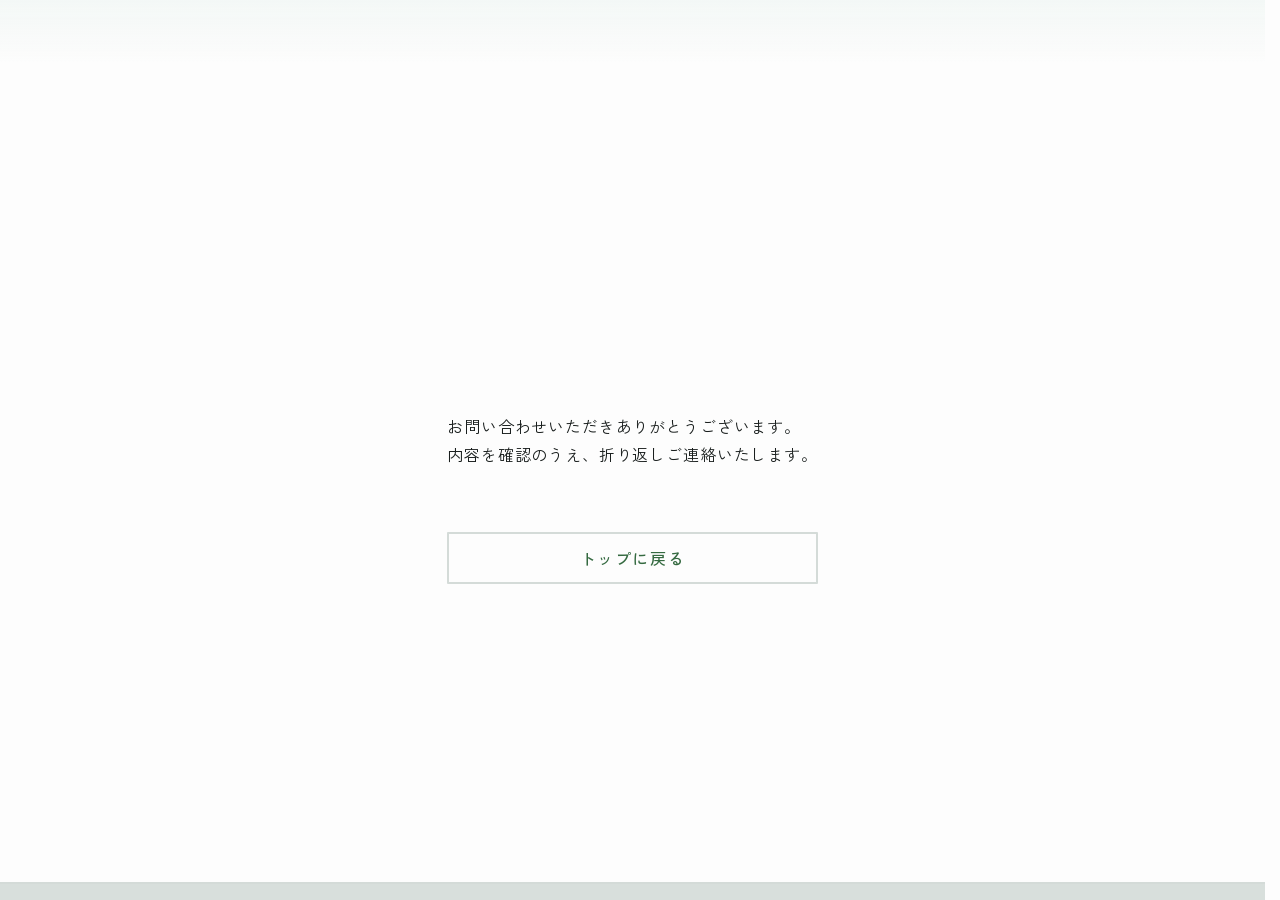
==== commit 368f78ad: "refactor: BEM/FLOCSSに沿ってクラス,id名を修正 - ヘッダー、フッター関連のブロック名を統一(site-header → header 等) - ナビゲーション、パネル関連の要素" ====
--- a/thanks.html
+++ b/thanks.html
@@ -20,13 +20,13 @@
   <script src="js/main.js" defer></script>
 </head>
 
-<body class="is-thanks-page">
-  <header id="js-header" class="site-header">
+<body class="p-thanks">
+  <header id="js-header" class="header">
   </header>
 
   <main>
     <section id="thanks">
-      <div class="container-md">
+      <div class="u-container-md">
         <h2 class="sec-title">Thank You.</h2>
         <div class="thanks__inner">
           <p>お問い合わせいただきありがとうございます。<br>
@@ -38,7 +38,7 @@
     </section>
   </main>
 
-  <footer id="js-footer" class="site-footer">
+  <footer id="js-footer" class="footer">
   </footer>
 </body>
 
--- a/css/style.css
+++ b/css/style.css
@@ -9,6 +9,13 @@
   list-style: none;
 }
 
+h1,
+h2,
+h3,
+h4 {
+  font-weight: normal;
+}
+
 a {
   text-decoration: none;
   color: inherit;
@@ -31,19 +38,15 @@
   --h-header-content: 3rem;
   --h-works__info: 25%;
 
-  --space-xs: 0.25rem;
-  --space-sm: 0.5rem;
-  --space-md: 1rem;
-  --space-lg: 1.5rem;
-  --space-xl: 2rem;
-  --space-2xl: 4rem;
+  --sp-xs: 0.25rem;
+  --sp-sm: 0.5rem;
+  --sp-md: 1rem;
+  --sp-lg: 1.5rem;
+  --sp-xl: 2rem;
+  --sp-2xl: 4rem;
 
   /* ブランドフォント*/
   --ff-brand: 'Bungee Hairline', 'Zen Kaku Gothic New', sans-serif;
-  --w-stroke-200: 0.8px;
-  --w-stroke-300: 1.2px;
-  --w-stroke-600: 1.6px;
-  --w-stroke-700: 2.1px;
 
   --fs-sm: 0.875rem;
   --fs-base: 1rem;
@@ -51,24 +54,28 @@
   --fs-lg: 1.75rem;
   --fs-xl: 2.25rem;
 
-  --txt-shadow: 2px 4px 12px rgb(0 0 0 / 0.2);
-
-  --ls-tight: 0.04em;
+  --txt-shadow: 2px 4px 8px rgb(0 0 0 / 0.2);
+
   --ls-base: 0.06em;
   --ls-wide: 0.1em;
   --ls-wider: 0.14em;
 
+  --fw-500: 500;
+
   --c-bg: #FDFDFD;
   --c-bg-rgb: 242 247 245;
-  --c-bg-sub: #E8EDEB;
-  --c-bg-footer: #D8DEDD;
-  --c-sep: #D4DBD8;
+  --c-bg-sub: #d8dfdc;
+  --border: 2px solid #D4DBD8;
   --c-text: #1A1F1E;
   --c-text-sub: #4F5A55;
   --c-footer-text: #5B6360;
-  --c-accent: #3E7A4C;
-
-  --border: 2px solid #D4DBD8;
+  --c-accent: #356A41;
+  --c-accent-rgb: 53 106 65;
+
+  --grid-line:
+    linear-gradient(to right, var(--c-bg-sub) 1px, transparent 1px),
+    linear-gradient(to bottom, var(--c-bg-sub) 1px, transparent 1px);
+  --grid-size: 36px 36px;
 
   /* アニメーション */
   --t: 0.3s;
@@ -78,9 +85,12 @@
 html {
   font-size: 100%;
   scrollbar-gutter: stable;
-  scroll-behavior: smooth;
-  scroll-padding-top: 2rem;
+  scroll-padding-top: 3rem;
   scroll-snap-type: y proximity;
+
+  @media (prefers-reduced-motion: no-preference) {
+    scroll-behavior: smooth;
+  }
 
   @media (max-width: 768px) {
     scroll-snap-type: none;
@@ -114,49 +124,50 @@
 /*------------------
 brand font
 ------------------*/
-.site-header,
+.header,
+.hero,
 .sec-title,
-.hero,
-.global-nav,
+.about__list dt,
+.works__info>span,
 .modal__tag,
-.footer-nav,
-.works__info>span,
-.about__list dt,
-.sp-menu__list,
-.site-logo,
-.footer-logo,
-.hero .name {
+.footer__logo,
+.footer__nav {
   font-family: var(--ff-brand);
   -webkit-text-stroke-color: currentColor;
 }
 
-/* BASE */
-.site-header,
-.sec-title {
-  -webkit-text-stroke-width: var(--w-stroke-200);
-}
-
-/* MID */
-.hero,
-.global-nav,
+
+/* thin */
+.header__nav,
+.hero__text,
 .modal__tag,
-.footer-nav {
-  -webkit-text-stroke-width: var(--w-stroke-300);
-}
-
-/* BOLD */
-h2,
-.works__info>span,
+.footer__nav {
+  -webkit-text-stroke-width: 1.2px;
+}
+
+/* medium */
+.header__nav-link.is-current,
+.header__panel-list,
 .about__list dt,
-.sp-menu__list {
-  -webkit-text-stroke-width: var(--w-stroke-600);
-}
-
-/* BOLDER */
-.site-logo,
-.footer-logo,
-.hero .name {
-  -webkit-text-stroke-width: var(--w-stroke-700);
+.works__info>span {
+  -webkit-text-stroke-width: 1.6px;
+}
+
+/* bold */
+.sec-title,
+.hero__greeting {
+  -webkit-text-stroke-width: 2.1px;
+}
+
+/* extra-bold */
+.header__logo,
+.footer__logo {
+  -webkit-text-stroke-width: 2.3px;
+}
+
+/* black */
+.hero__name {
+  -webkit-text-stroke-width: 3.6px;
 }
 
 /*------------------
@@ -166,7 +177,7 @@
   position: relative;
   translate: 0 0.4rem;
   display: inline-block;
-  margin-bottom: var(--space-xl);
+  margin-bottom: 1.75rem;
   font-size: var(--fs-xl);
   letter-spacing: var(--ls-base);
   color: var(--c-text);
@@ -174,7 +185,6 @@
   transition: opacity 0.5s, translate 0.5s;
 
   @media (max-width: 768px) {
-    margin-bottom: var(--space-lg);
     font-size: var(--fs-lg);
   }
 }
@@ -220,73 +230,70 @@
   animation: blink-anime 1.4s 0.3s step-end forwards;
 }
 
-.modal-open {
+.u-scroll-lock {
   overflow: hidden;
 }
 
 
-.container-lg {
+.u-container-lg {
   max-width: 1080px;
   margin-inline: auto;
-  padding-inline: 1rem;
-}
-
-.container-md {
+  padding-inline: var(--sp-md);
+}
+
+.u-container-md {
   max-width: 800px;
   margin-inline: auto;
-  padding-inline: 2rem;
-}
-
-
-a[href*="contact"] {
-  color: var(--c-accent);
+  padding-inline: var(--sp-xl);
+}
+
+
+a {
+  white-space: nowrap;
   transition: opacity var(--t);
 }
 
 @media (hover: hover) {
-  a[href*="contact"]:hover {
+  a:hover {
     opacity: 0.65;
   }
 }
 
 .btn {
-  width: 100%;
+  display: flex;
+  align-items: center;
+  justify-content: center;
   padding: 1em 0;
-  text-align: center;
   color: var(--c-accent);
   font-size: var(--fs-base);
   letter-spacing: var(--ls-wide);
-  font-weight: 500;
+  font-weight: var(--fw-500);
   border: var(--border);
   border-radius: 1px;
+  line-height: 1;
+  white-space: nowrap;
   cursor: pointer;
-  transition: border-color var(--t), color var(--t);
-}
-
-@media (hover: hover) {
-  .btn:hover {
-    border-color: var(--c-accent);
-    background: rgb(var(--c-bg-rgb) / 0.5);
-  }
-
-  .btn:hover svg {
-    transform: translate(0.1rem, -0.1rem);
-  }
-}
-
-@media (hover: none) {
-
-  .btn:focus,
-  .btn:focus-visible {
-    border-color: var(--c-accent);
-
-  }
+  transition: border-color 0.15s, background 0.15s;
+}
+
+.btn:hover,
+.btn:focus-visible {
+  border-color: rgb(var(--c-accent-rgb) / 0.75);
+  background: rgb(var(--c-bg-rgb) / 0.5);
+  opacity: 1;
+}
+
+.grid-band {
+  height: 5rem;
+  background-image: var(--grid-line);
+  background-size: var(--grid-size);
+  background-position: 0 100%;
 }
 
 /*------------------------------------
 header
 ------------------------------------*/
-.site-header {
+.header {
   position: fixed;
   top: 0;
   left: 0;
@@ -295,8 +302,8 @@
   height: var(--h-header);
   border-bottom: none;
   background: linear-gradient(to bottom,
-      rgb(var(--c-bg-rgb) / 0.85) 0%,
-      rgb(var(--c-bg-rgb) / 0) 100%);
+      rgb(var(--c-bg-rgb) / 0.9) 0%,
+      rgb(var(--c-bg-rgb)/ 0) 80%);
 }
 
 .header__content {
@@ -305,61 +312,76 @@
   justify-content: space-between;
 }
 
-.site-logo a {
+.header__logo-link {
   display: block;
   font-size: clamp(2.25rem, 5vw, var(--h-header-content));
   letter-spacing: var(--ls-wider);
-  white-space: nowrap;
   color: var(--c-text);
-  transition: opacity var(--t);
-}
-
-@media (hover: hover) {
-  .site-logo a:hover {
-    opacity: 0.65;
-  }
-}
-
-.global-nav {
+}
+
+.header__nav {
   position: relative;
   display: flex;
   align-items: center;
   height: var(--h-header);
 }
 
-.global-nav__list {
-  display: flex;
-  gap: 0 2rem;
+.header__nav-list {
+  display: flex;
+  gap: 0 var(--sp-xl);
 
   @media (max-width: 768px) {
     display: none;
   }
 }
 
-.global-nav__list a {
+.header__nav-link {
+  position: relative;
   display: flex;
   align-items: center;
   min-height: 44px;
   font-size: var(--fs-md);
-  letter-spacing: var(--ls-wide);
-  transition: opacity var(--t);
-}
-
-@media (hover: hover) {
-  .global-nav a:hover {
-    opacity: 0.45;
-  }
+  letter-spacing: var(--ls-base);
+}
+
+.header__nav-link:hover {
+  /* 共通設定から除外 */
+  opacity: 1;
+}
+
+.header__nav-link.is-current {
+  color: var(--c-accent);
+}
+
+.header__nav-link.is-current::before,
+.header__nav-link.is-current::after {
+  content: '';
+  position: absolute;
+  bottom: -4px;
+  left: 50%;
+  translate: -50% 50%;
+  background: currentColor;
+}
+
+.header__nav-link.is-current::before {
+  width: 12px;
+  height: 1.6px;
+}
+
+.header__nav-link.is-current::after {
+  width: 1.6px;
+  height: 12px;
 }
 
 /*------------------
-sp-menu
+js-panel
 ------------------*/
-#ham-btn {
+.header__toggle-btn {
   display: none;
 }
 
 @media (max-width: 768px) {
-  #ham-btn {
+  .header__toggle-btn {
     z-index: 100;
     position: absolute;
     top: calc((var(--h-header) - var(--h-header-content)) / 2);
@@ -370,7 +392,7 @@
     cursor: pointer;
   }
 
-  #ham-btn span {
+  .header__toggle-btn span {
     position: absolute;
     top: 50%;
     left: 50%;
@@ -383,32 +405,32 @@
     transition: rotate 0.4s cubic-bezier(0.4, 0, 0.2, 1);
   }
 
-  #ham-btn span:nth-child(2) {
+  .header__toggle-btn span:nth-child(2) {
     rotate: 90deg;
   }
 }
 
-nav.is-active #ham-btn span:nth-child(1) {
+nav.is-active .header__toggle-btn span:nth-child(1) {
   rotate: 45deg;
 }
 
-nav.is-active #ham-btn span:nth-child(2) {
+nav.is-active .header__toggle-btn span:nth-child(2) {
   rotate: 135deg;
 }
 
-#sp-menu {
+.header__panel {
   display: none;
 }
 
 /* 待機中 */
 @media (max-width: 768px) {
-  #sp-menu {
+  .header__panel {
     position: fixed;
     inset: 0;
     z-index: 90;
     display: block;
     place-items: center;
-    background: var(--c-sep);
+    background: var(--c-bg-sub);
     opacity: 0;
     visibility: hidden;
     pointer-events: none;
@@ -418,7 +440,7 @@
       visibility 0s 0.4s;
   }
 
-  .sp-menu__list li {
+  .header__panel-list li {
     transform: translateY(4rem);
     opacity: 0;
     visibility: hidden;
@@ -429,22 +451,26 @@
   }
 
 
-  .sp-menu__list a {
+  .header__panel-link {
     display: block;
     min-height: 24px;
     font-size: var(--fs-lg);
     letter-spacing: var(--ls-wide);
   }
 
+  .header__panel-list a[href*="contact"] {
+    color: var(--c-accent);
+  }
+
   /* オーバーレイ中 */
-  body.menu-open {
+  .u-scroll-lock {
     /* スクロール制御 */
     overflow: hidden;
     position: fixed;
     width: 100%;
   }
 
-  nav.is-active #sp-menu {
+  nav.is-active .header__panel {
     opacity: 1;
     visibility: visible;
     pointer-events: auto;
@@ -454,18 +480,18 @@
       visibility 0s 0s;
   }
 
-  nav.is-active .sp-menu__list {
+  nav.is-active .header__panel-list {
     display: flex;
     flex-direction: column;
     justify-content: center;
     align-items: start;
-    gap: 2rem 0;
+    gap: var(--sp-xl) 0;
     width: max-content;
     margin-inline: auto;
     padding-block: 4rem;
   }
 
-  nav.is-active .sp-menu__list li {
+  nav.is-active .header__panel-list li {
     transform: translateY(0);
     visibility: visible;
     opacity: 1;
@@ -476,30 +502,29 @@
       transform 0.4s;
   }
 
-  nav.is-active .sp-menu__list li:nth-child(1) {
+  nav.is-active .header__panel-list li:nth-child(1) {
     transition-delay: 0.1s;
   }
 
-  nav.is-active .sp-menu__list li:nth-child(2) {
+  nav.is-active .header__panel-list li:nth-child(2) {
     transition-delay: 0.2s;
   }
 
-  nav.is-active .sp-menu__list li:nth-child(3) {
+  nav.is-active .header__panel-list li:nth-child(3) {
     transition-delay: 0.3s;
   }
 
-  nav.is-active .sp-menu__list li:nth-child(4) {
+  nav.is-active .header__panel-list li:nth-child(4) {
     transition-delay: 0.4s;
   }
 }
-
 
 /*------------------------------------
 main
 ------------------------------------*/
 main>section {
   scroll-snap-align: end;
-  padding-block: 1rem 4rem;
+  padding-block: var(--sp-md) 4rem;
   padding-inline: clamp(1rem, 5vw, 3rem);
 
   @media (max-width: 768px) {
@@ -507,10 +532,9 @@
   }
 }
 
-
 .modal__details h4,
 .contact__field label {
-  font-weight: 500;
+  font-weight: var(--fw-500);
   letter-spacing: 0.16em;
   color: var(--c-text-sub);
 }
@@ -522,6 +546,8 @@
   display: flex;
   align-items: center;
   height: 100vh;
+  background-image: var(--grid-line);
+  background-size: var(--grid-size);
 }
 
 .hero__content {
@@ -529,7 +555,7 @@
   align-items: center;
   height: max-content;
   width: 100%;
-  padding-inline: 1rem;
+  padding-inline: var(--sp-md);
   color: var(--c-accent);
 
   @media (max-width: 768px) {
@@ -537,17 +563,17 @@
   }
 }
 
-.hero .greeting {
+.hero__greeting {
   display: block;
   font-size: clamp(1rem, 8.5vw, 2rem);
 }
 
-.hero .name {
+.hero__name {
   font-size: clamp(2rem, 9.5vw, 3rem);
   text-shadow: var(--txt-shadow);
 }
 
-.hero p {
+.hero__text {
   display: block;
   margin-top: 0.25em;
   margin-left: 0.25em;
@@ -558,11 +584,11 @@
 about
 ------------------------------------*/
 #about {
-  min-height: 80vh;
+  min-height: 70vh;
 }
 
 .about__content {
-  padding-inline: 0.5rem;
+  padding-inline: var(--sp-sm);
 }
 
 .about__list dt {
@@ -572,7 +598,7 @@
 }
 
 .about__list dd {
-  margin-top: var(--space-sm);
+  margin-top: var(--sp-sm);
   font-size: var(--fs-base);
   line-height: 1.75;
   letter-spacing: var(--ls-base);
@@ -589,16 +615,21 @@
 
 .about__photo {
   display: block;
-  width: 140px;
-  height: 140px;
   transform: rotate(-3deg);
+  width: 10vw;
+  min-width: 140px;
+  aspect-ratio: 1 / 1;
   object-fit: cover;
   object-position: 24% 20%;
-  margin-top: 2.25em;
+  margin-top: 2.25rem;
   border-radius: 50%;
   box-shadow: 2px 4px 12px rgb(0 0 0 / 0.12);
   opacity: 0;
   transition: opacity 0.5s, transform 0.5s;
+
+  @media (max-width: 768px) {
+    margin-inline: auto;
+  }
 }
 
 .about__photo.is-visible {
@@ -611,22 +642,33 @@
 #works {
   min-height: 90vh;
   height: max-content;
-}
+  display: flex;
+  flex-direction: column;
+}
+
+
+#works .u-container-md {
+  flex: 1;
+  display: flex;
+  flex-direction: column;
+}
+
 
 .works__list {
+  margin-block: auto;
   display: grid;
-  column-gap: var(--space-md);
+  column-gap: var(--sp-md);
   grid-template-columns: 1fr 1fr;
-  padding-inline: 0.5rem;
+  padding-inline: var(--sp-sm);
 
   @media (max-width: 768px) {
-    row-gap: var(--space-lg);
+    row-gap: var(--sp-lg);
     grid-template-columns: 1fr;
     justify-content: center;
   }
 }
 
-.modal-trigger.works__card {
+.works__card--trigger.works__card {
   position: relative;
   display: block;
   width: 100%;
@@ -636,7 +678,7 @@
   cursor: pointer;
 }
 
-.modal-trigger.works__card::after {
+.works__card--trigger.works__card::after {
   content: '詳細を見る';
   position: absolute;
   top: 0;
@@ -646,9 +688,11 @@
   align-items: center;
   justify-content: center;
 
-  color: var(--c-bg-footer);
-  font-size: 1rem;
-  font-weight: 500;
+  color: var(--c-bg);
+
+  -webkit-text-stroke: 0.1px var(--c-text-sub);
+  font-size: var(--fs-base);
+  font-weight: var(--fw-500);
   letter-spacing: var(--ls-wide);
   background: rgba(30, 28, 28, 0.6);
   opacity: 0;
@@ -659,14 +703,14 @@
 @media (hover: hover) {
 
   /* マウスホバー, Tab */
-  .modal-trigger.works__card:hover::after,
-  .modal-trigger.works__card:focus-visible::after {
+  .works__card--trigger.works__card:hover::after,
+  .works__card--trigger.works__card:focus-visible::after {
     opacity: 1;
   }
 }
 
 @media (hover: none) {
-  .modal-trigger.works__card:after {
+  .works__card--trigger.works__card:after {
     opacity: 1;
   }
 }
@@ -701,16 +745,21 @@
   font-family: var(--ff-brand);
   color: var(--c-text-sub);
   font-size: var(--fs-sm);
-  font-weight: 500;
+  font-weight: var(--fw-500);
 }
 
 .works__info>h3 {
-  margin-top: var(--space-sm);
+  margin-top: var(--sp-sm);
   font-size: var(--fs-base);
   font-weight: 400;
 
-  /* iOS16以下 Safari対応 */
+  /* iOS Safari対応
+  buttonの既定色がUA側で上書きされて継承されることがあるため */
   color: var(--c-text);
+
+  @media (max-width: 540px) {
+    margin-top: var(--sp-xs);
+  }
 }
 
 /*------------------
@@ -727,7 +776,7 @@
   display: flex;
   justify-content: center;
   align-items: center;
-  padding-inline: var(--space-xl);
+  padding-inline: var(--sp-xl);
 }
 
 .modal__overlay {
@@ -743,7 +792,7 @@
   display: flex;
   flex-direction: column;
   max-width: 580px;
-  max-height: 90vh;
+  max-height: 94vh;
   width: 100%;
   background: var(--c-bg);
   border-radius: 1px;
@@ -769,7 +818,7 @@
 
 .modal__img {
   display: block;
-  max-height: 50vh;
+  max-height: 48vh;
   aspect-ratio: 16 / 9;
   object-fit: cover;
   object-position: top center;
@@ -783,9 +832,9 @@
   display: flex;
   flex-wrap: wrap;
   align-items: start;
-  gap: 0.5rem 0;
+  gap: var(--sp-sm) 0;
   justify-content: space-between;
-  padding: var(--space-md) var(--space-md) var(--space-sm);
+  padding: var(--sp-md) var(--sp-md) var(--sp-sm);
   background: var(--c-bg);
   border-bottom: var(--border);
 }
@@ -794,42 +843,30 @@
   order: 1;
   flex: 1;
   font-size: var(--fs-md);
-  font-weight: 500;
+  font-weight: var(--fw-500);
   line-height: 1;
 }
 
-#modal-close {
+.modal__header .btn {
+  position: relative;
   order: 2;
-  position: relative;
-  display: flex;
-  align-items: center;
-  justify-content: center;
-
+  padding: 0;
   color: var(--c-text-sub);
-  border: var(--border);
-  border-radius: 2px;
-  cursor: pointer;
-  transition: color var(--t), border-color var(--t);
-}
-
-#modal-close::before {
+  background: none;
+}
+
+.modal__header .btn::before {
   content: '';
   position: absolute;
   inset: -0.5rem;
 }
 
-@media (hover: hover) {
-  #modal-close:hover {
-    border-color: var(--c-accent);
-  }
-}
-
-#modal-close svg {
+.modal__header .btn svg {
   flex-shrink: 0;
   min-height: 24px;
 }
 
-#modal-close svg>* {
+.modal__header .btn svg>* {
   stroke-width: 18;
 }
 
@@ -837,7 +874,7 @@
   order: 3;
   width: 100%;
   display: inline-flex;
-  gap: 0.5rem;
+  gap: var(--sp-sm);
 
   @media (max-width: 768px) {
     flex-wrap: wrap;
@@ -862,11 +899,11 @@
 
 /* モーダル本文 */
 .modal__body {
-  padding: var(--space-sm) 5% var(--space-xl);
+  padding: var(--sp-sm) 5% var(--sp-xl);
 }
 
 .modal__details {
-  padding-block: var(--space-sm);
+  padding-block: var(--sp-sm);
 }
 
 .modal__details h4 {
@@ -879,25 +916,20 @@
 
 
 .modal__details p {
-  margin-top: var(--space-xs);
+  margin-top: var(--sp-xs);
   font-size: var(--fs-sm);
   line-height: 1.6;
 }
 
 .modal__link.btn {
-  display: flex;
-  align-items: center;
-  justify-content: center;
-  gap: 0 0.25em;
-  margin-top: var(--space-lg);
+  gap: 0 0.125em;
+  margin-top: var(--sp-xl);
   padding: 0.875em 0;
 }
 
-.modal__link span {
-  line-height: 1;
-  white-space: nowrap;
-}
-
+.modal__link.btn span {
+  font-size: var(--fs-sm);
+}
 
 .modal__link svg {
   display: block;
@@ -908,7 +940,11 @@
 }
 
 .modal__link svg>* {
-  stroke-width: 17;
+  stroke-width: 20;
+}
+
+.modal__link.btn:hover svg {
+  transform: translate(0.1rem, -0.1rem);
 }
 
 /*------------------------------------
@@ -919,7 +955,7 @@
 }
 
 .contact__content {
-  padding-inline: 0.5rem;
+  padding-inline: var(--sp-sm);
 }
 
 .contact__content>p {
@@ -933,7 +969,7 @@
   gap: 2.25em 0;
   max-width: 480px;
   padding-inline: 1em;
-  margin-top: var(--space-2xl);
+  margin-top: var(--sp-2xl);
 }
 
 .contact__field {
@@ -953,17 +989,20 @@
   outline: none;
   resize: none;
   font: inherit;
+  border-radius: 0;
+  -webkit-appearance: none;
+  appearance: none;
   background: transparent;
+
   width: 100%;
-  padding: var(--space-xs);
+  padding: var(--sp-xs);
   color: var(--c-text);
   font-size: var(--fs-base);
   letter-spacing: var(--ls-base);
-  line-height: 1.6;
   border-bottom: var(--border);
   transition: border-color var(--t);
 
-  /* iOS16以下 Safari対応 */
+  /* iOS Safari対応 */
   font-size: 16px;
 }
 
@@ -986,11 +1025,12 @@
 /*------------------------------------
 footer
 ------------------------------------*/
-.site-footer {
+
+.footer {
   scroll-snap-align: end;
-  padding-block: var(--space-sm);
+  padding-block: var(--sp-sm);
   border-top: var(--border);
-  background: var(--c-bg-footer);
+  background: var(--c-bg-sub);
 }
 
 .footer__content {
@@ -998,17 +1038,17 @@
   justify-content: space-between;
   align-items: center;
   flex-wrap: wrap;
-  padding-inline: 1rem;
-}
-
-.footer-logo {
+  padding-inline: var(--sp-md);
+}
+
+.footer__logo {
   display: block;
   font-size: var(--fs-lg);
   letter-spacing: var(--ls-wider);
   color: var(--c-accent);
 }
 
-.footer-nav ul {
+.footer__nav-list {
   display: flex;
   gap: 0 1.5em;
 
@@ -1017,39 +1057,30 @@
   }
 }
 
-.footer-nav a {
+.footer__nav-link {
   display: flex;
   align-items: center;
   min-height: 24px;
-  font-size: 0.825rem;
-  letter-spacing: var(--ls-wide);
+  font-size: var(--fs-sm);
+  letter-spacing: var(--ls-base);
   color: var(--c-footer-text);
-  white-space: nowrap;
-  transition: opacity var(--t);
-}
-
-@media (hover: hover) {
-  .footer-nav a:hover {
-    opacity: 0.45;
-  }
-}
-
-.site-footer small {
+}
+
+.footer__copy {
   position: relative;
-  padding-inline: .25rem;
-  margin-top: var(--space-xl);
+  padding-inline: var(--sp-xs);
+  margin-top: var(--sp-xl);
   width: 100%;
-
   text-align: start;
   color: var(--c-footer-text);
-  font-size: .75rem;
-  letter-spacing: var(--ls-tight);
-  font-weight: 500;
-}
-
-.site-footer small span {
+  font-size: 0.75rem;
+  letter-spacing: 0.04em;
+  font-weight: var(--fw-500);
+}
+
+.footer__copy span {
   display: inline-block;
-  padding-inline: .5em;
+  padding-inline: 0.5em;
   font-weight: inherit;
 
 }
@@ -1058,13 +1089,13 @@
 thanks-page
 ------------------------------------*/
 
-body.is-thanks-page {
+body.p-thanks {
   display: flex;
   flex-direction: column;
   min-height: 100vh;
 }
 
-.is-thanks-page main {
+.p-thanks main {
   flex: 1;
   display: flex;
   flex-direction: column;
@@ -1078,7 +1109,7 @@
   padding-top: var(--h-header);
 }
 
-.is-thanks-page .sec-title {
+.p-thanks .sec-title {
   width: 100%;
   text-align: center;
   margin-bottom: var(--sp-sm);
@@ -1086,7 +1117,7 @@
   font-size: clamp(1.75rem, 5vw, 2.25rem);
 }
 
-.is-thanks-page .sec-title::after {
+.p-thanks .sec-title::after {
   display: none;
 }
 
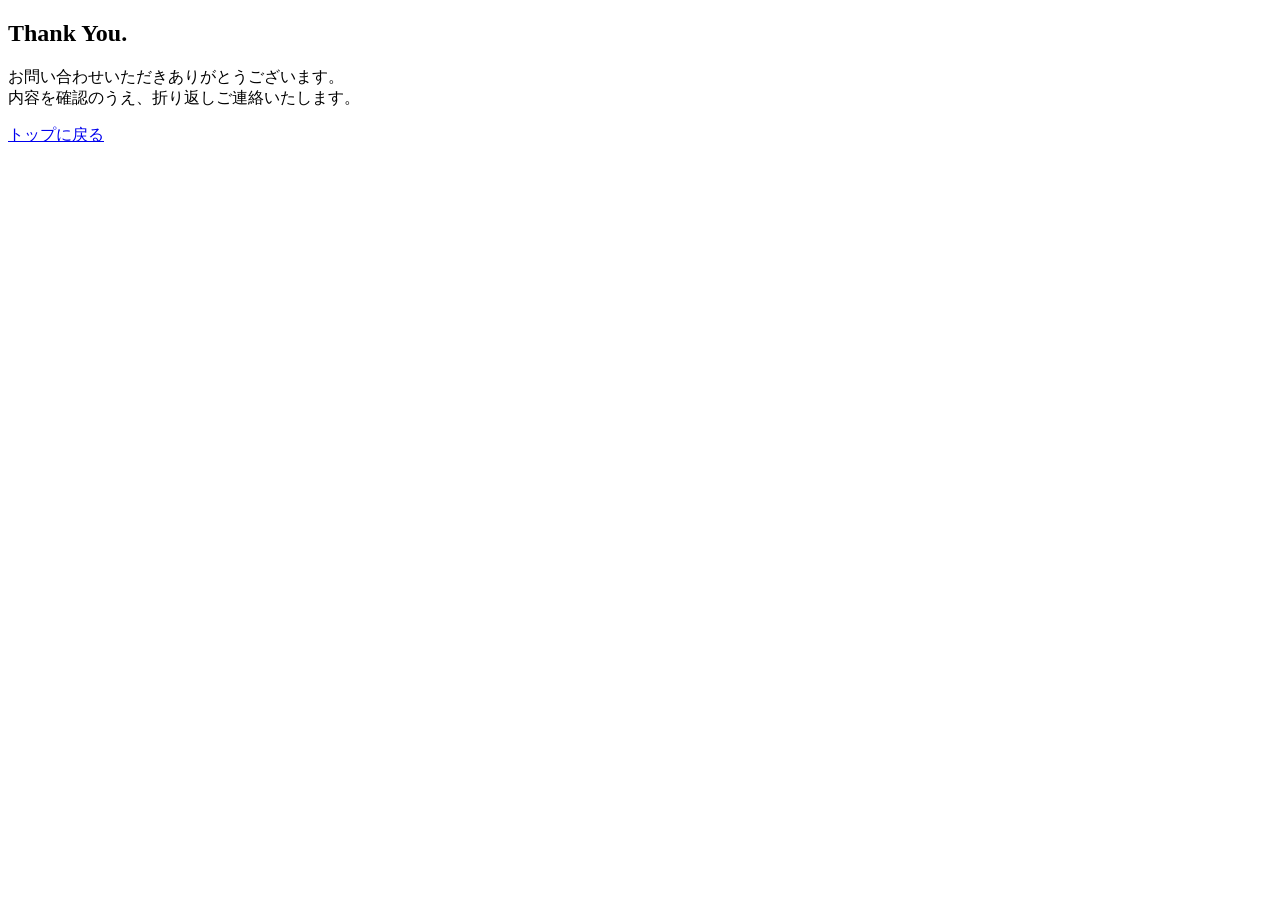
==== commit 42d43ea0: "refactor: project層をSass化(hero, about, works, contact, thanks)" ====
--- a/thanks.html
+++ b/thanks.html
@@ -25,7 +25,7 @@
   </header>
 
   <main>
-    <section id="thanks">
+    <section id="thanks" class="thanks">
       <div class="u-container-md">
         <h2 class="sec-title">Thank You.</h2>
         <div class="thanks__inner">
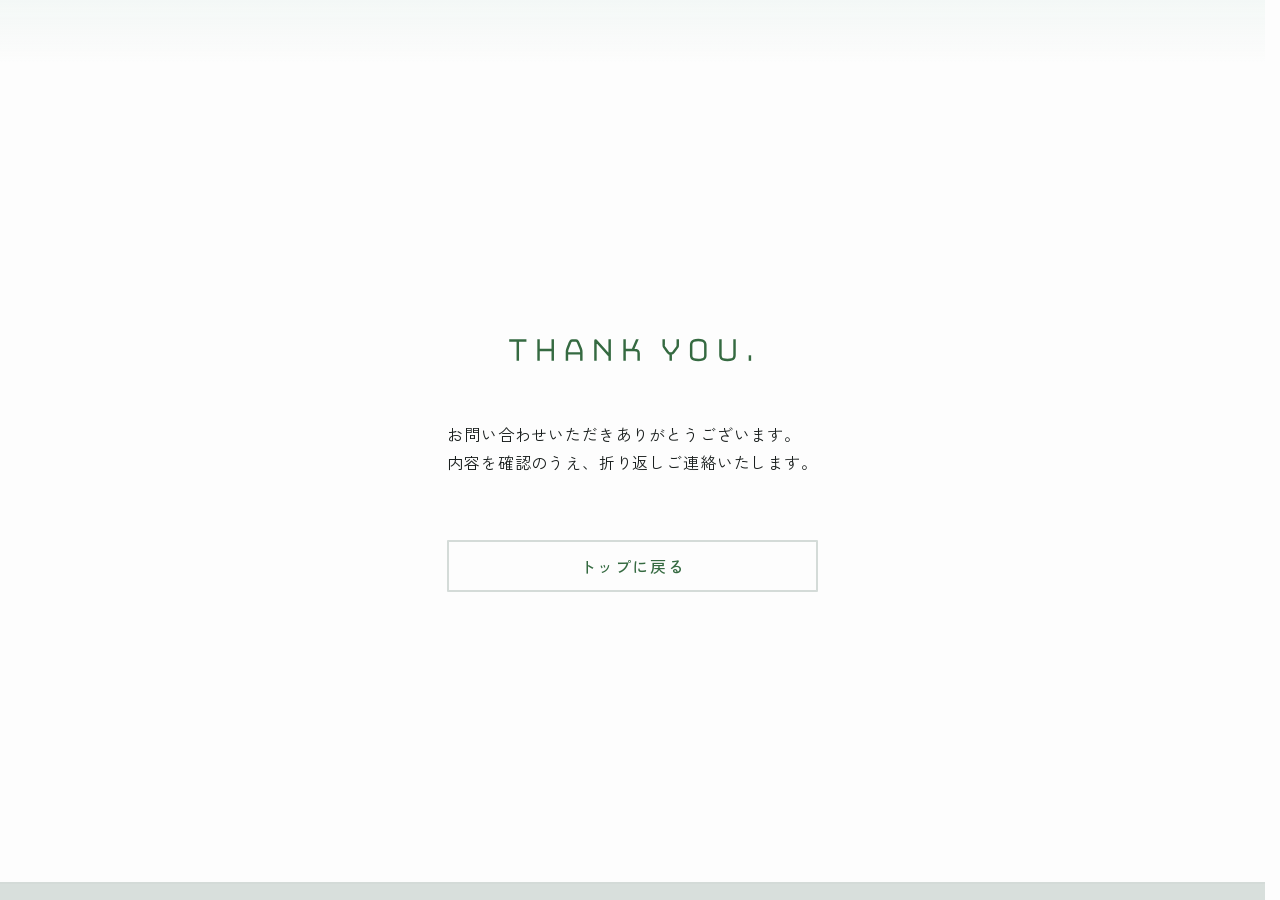
==== commit 95b7afca: "feat: スクロールと読み込み時のフェードインを調整、追加" ====
--- a/thanks.html
+++ b/thanks.html
@@ -27,9 +27,9 @@
   <main>
     <section id="thanks" class="thanks">
       <div class="u-container-md">
-        <h2 class="sec-title">Thank You.</h2>
-        <div class="thanks__inner">
-          <p>お問い合わせいただきありがとうございます。<br>
+        <h2 class="thanks__title sec-title u-fade-up">Thank You.</h2>
+        <div class="thanks__inner u-fade-up">
+          <p class="thanks__body">お問い合わせいただきありがとうございます。<br>
             内容を確認のうえ、折り返しご連絡いたします。
           </p>
           <a class="thanks__link btn" href="/works/index.html">トップに戻る</a>
--- a/css/style.css
+++ b/css/style.css
@@ -0,0 +1,1329 @@
+@charset "UTF-8";
+*,
+*::before,
+*::after {
+  -webkit-box-sizing: border-box;
+          box-sizing: border-box;
+  margin: 0;
+  padding: 0;
+  list-style: none;
+}
+
+h1,
+h2,
+h3,
+h4 {
+  font-weight: normal;
+}
+
+a {
+  text-decoration: none;
+  color: inherit;
+}
+
+button {
+  border: none;
+  background: none;
+  font-family: inherit;
+}
+
+img {
+  vertical-align: bottom;
+  max-width: 100%;
+  height: auto;
+}
+
+html {
+  font-size: 100%;
+  scrollbar-gutter: stable;
+  scroll-padding-top: 3rem;
+  -ms-scroll-snap-type: y proximity;
+      scroll-snap-type: y proximity;
+}
+@media (prefers-reduced-motion: no-preference) {
+  html {
+    scroll-behavior: smooth;
+  }
+}
+@media (max-width: 768px) {
+  html {
+    -ms-scroll-snap-type: none;
+        scroll-snap-type: none;
+  }
+}
+
+body {
+  position: relative;
+  -webkit-font-feature-settings: "palt";
+          font-feature-settings: "palt";
+  font-optical-sizing: auto;
+  -webkit-text-size-adjust: 100%;
+     -moz-text-size-adjust: 100%;
+      -ms-text-size-adjust: 100%;
+          text-size-adjust: 100%;
+  text-rendering: optimizeLegibility;
+  -webkit-font-smoothing: antialiased;
+  -moz-osx-font-smoothing: grayscale;
+  font-family: "Zen Kaku Gothic New", sans-serif;
+  font-size: 0.875rem;
+  font-weight: 400;
+  line-height: 1.6;
+  letter-spacing: var(--ls-base);
+  color: var(--c-text);
+  background: var(--c-bg);
+}
+
+main > section {
+  min-height: 80vh;
+  scroll-snap-align: end;
+  padding-block: var(--sp-md) 4rem;
+  padding-inline: clamp(1rem, 5vw, 3rem);
+}
+@media (max-width: 768px) {
+  main > section {
+    padding-inline: 0;
+  }
+}
+
+p,
+dd,
+.contact__field {
+  max-inline-size: 40em;
+}
+
+a {
+  white-space: nowrap;
+  -webkit-transition: opacity var(--t);
+  transition: opacity var(--t);
+}
+@media (hover: hover) {
+  a:hover {
+    opacity: 0.7;
+  }
+}
+a:focus-visible {
+  opacity: 0.7;
+}
+
+:root {
+  --h-header: 5rem;
+  --h-header-content: 3rem;
+  --h-works-info: 25%;
+  --sp-xs: 0.25rem;
+  --sp-sm: 0.5rem;
+  --sp-md: 1rem;
+  --sp-lg: 1.5rem;
+  --sp-xl: 2rem;
+  --sp-2xl: 4rem;
+  --ff-brand: 'Bungee Hairline', 'Zen Kaku Gothic New', sans-serif;
+  --fs-sm: 0.875rem;
+  --fs-base: 1rem;
+  --fs-md: 1.25rem;
+  --fs-lg: 1.75rem;
+  --fs-xl: 2.25rem;
+  --txt-shadow: 2px 4px 8px rgb(0 0 0 / 0.2);
+  --ls-base: 0.06em;
+  --ls-wide: 0.1em;
+  --ls-wider: 0.14em;
+  --fw-500: 500;
+  --c-bg: #FDFDFD;
+  --c-bg-rgb: 242 247 245;
+  --c-bg-sub: #d8dfdc;
+  --border: 2px solid #D4DBD8;
+  --c-text: #1A1F1E;
+  --c-text-sub: #4F5A55;
+  --c-footer-text: #5B6360;
+  --c-accent: #356A41;
+  --c-accent-rgb: 53 106 65;
+  --c-required: #B54708;
+  --grid-line:
+    linear-gradient(to right, var(--c-bg-sub) 1px, transparent 1px),
+    linear-gradient(to bottom, var(--c-bg-sub) 1px, transparent 1px);
+  --grid-size: 36px 36px;
+  --t: 0.3s;
+  --t-fade: 0.6s;
+}
+
+@-webkit-keyframes blink-anime {
+  0% {
+    opacity: 1;
+  }
+  25% {
+    opacity: 0;
+  }
+  50% {
+    opacity: 1;
+  }
+  75% {
+    opacity: 0;
+  }
+  100% {
+    opacity: 1;
+  }
+}
+
+@keyframes blink-anime {
+  0% {
+    opacity: 1;
+  }
+  25% {
+    opacity: 0;
+  }
+  50% {
+    opacity: 1;
+  }
+  75% {
+    opacity: 0;
+  }
+  100% {
+    opacity: 1;
+  }
+}
+@-webkit-keyframes fade-up {
+  from {
+    opacity: 0;
+    -webkit-transform: translateY(var(--y-fade));
+            transform: translateY(var(--y-fade));
+  }
+  to {
+    opacity: 1;
+    -webkit-transform: translateY(0);
+            transform: translateY(0);
+  }
+}
+@keyframes fade-up {
+  from {
+    opacity: 0;
+    -webkit-transform: translateY(var(--y-fade));
+            transform: translateY(var(--y-fade));
+  }
+  to {
+    opacity: 1;
+    -webkit-transform: translateY(0);
+            transform: translateY(0);
+  }
+}
+@-webkit-keyframes modal-in {
+  0% {
+    translate: 0 20px;
+  }
+  100% {
+    translate: 0 0;
+  }
+}
+@keyframes modal-in {
+  0% {
+    translate: 0 20px;
+  }
+  100% {
+    translate: 0 0;
+  }
+}
+.header {
+  font-family: var(--ff-brand);
+  -webkit-text-stroke-color: currentColor;
+  position: fixed;
+  top: 0;
+  left: 0;
+  right: 0;
+  z-index: 80;
+  height: var(--h-header);
+  border-bottom: none;
+  background: -webkit-gradient(linear, left top, left bottom, from(rgb(var(--c-bg-rgb)/0.9)), color-stop(80%, rgb(var(--c-bg-rgb)/0)));
+  background: linear-gradient(to bottom, rgb(var(--c-bg-rgb)/0.9) 0%, rgb(var(--c-bg-rgb)/0) 80%);
+}
+.header__content {
+  display: -webkit-box;
+  display: -ms-flexbox;
+  display: flex;
+  -webkit-box-align: center;
+      -ms-flex-align: center;
+          align-items: center;
+  -webkit-box-pack: justify;
+      -ms-flex-pack: justify;
+          justify-content: space-between;
+}
+.header__logo {
+  -webkit-text-stroke-width: 2.3px;
+}
+.header__logo-link {
+  display: block;
+  font-size: clamp(2.25rem, 5vw, var(--h-header-content));
+  letter-spacing: var(--ls-wider);
+  color: var(--c-text);
+}
+.header__nav {
+  -webkit-text-stroke-width: 1.2px;
+  position: relative;
+  display: -webkit-box;
+  display: -ms-flexbox;
+  display: flex;
+  -webkit-box-align: center;
+      -ms-flex-align: center;
+          align-items: center;
+  height: var(--h-header);
+}
+.header__nav-list {
+  display: -webkit-box;
+  display: -ms-flexbox;
+  display: flex;
+  gap: 0 var(--sp-xl);
+}
+@media (max-width: 768px) {
+  .header__nav-list {
+    display: none;
+  }
+}
+.header__nav-link {
+  position: relative;
+  display: -webkit-box;
+  display: -ms-flexbox;
+  display: flex;
+  -webkit-box-align: center;
+      -ms-flex-align: center;
+          align-items: center;
+  min-height: 44px;
+  font-size: var(--fs-md);
+  letter-spacing: var(--ls-base);
+}
+.header__nav-link.is-current {
+  -webkit-text-stroke-width: 1.6px;
+  color: var(--c-accent);
+}
+.header__nav-link.is-current::before, .header__nav-link.is-current::after {
+  content: "";
+  position: absolute;
+  bottom: -4px;
+  left: 50%;
+  translate: -50% 50%;
+  background: currentColor;
+}
+.header__nav-link.is-current::before {
+  width: 0.75rem;
+  height: 0.1rem;
+}
+.header__nav-link.is-current::after {
+  width: 0.1rem;
+  height: 0.75rem;
+}
+
+.header__toggle--open {
+  display: none;
+}
+
+@media (max-width: 768px) {
+  .header__toggle {
+    display: block;
+    position: absolute;
+    top: calc((var(--h-header) - var(--h-header-content)) / 2);
+    right: 0.5rem;
+    width: var(--h-header-content);
+    height: var(--h-header-content);
+    cursor: pointer;
+  }
+  .header__toggle-bar {
+    position: absolute;
+    top: 50%;
+    left: 50%;
+    translate: -50% -50%;
+    display: block;
+    width: 60%;
+    height: 2px;
+    border-radius: 4px;
+    background: var(--c-text);
+    -webkit-transition: rotate 1s cubic-bezier(0.4, 0, 0.2, 1);
+    transition: rotate 1s cubic-bezier(0.4, 0, 0.2, 1);
+  }
+  .header__toggle-bar:nth-child(2) {
+    rotate: 90deg;
+  }
+}
+.header__panel {
+  display: none;
+}
+
+body:has(dialog[open]) {
+  overflow: hidden;
+}
+
+/*  --------【待機時】-------- */
+@media (max-width: 768px) {
+  .header__panel {
+    max-width: none;
+    max-height: none;
+    margin: 0;
+    border: none;
+    interactivity: inert;
+    pointer-events: none;
+    position: fixed;
+    inset: 0;
+    width: 100vw;
+    inline-size: 100vw;
+    height: 100dvh;
+    block-size: 100dvh;
+    overflow: visible;
+    translate: 0 -100%;
+    display: grid;
+    grid-template-rows: var(--h-header) 1fr;
+    background: var(--c-bg-sub);
+    --t: 0.5s;
+    -webkit-transition: translate var(--t), display var(--t) allow-discrete, interactivity 0s allow-discrete, pointer-events 0s allow-discrete;
+    transition: translate var(--t), display var(--t) allow-discrete, interactivity 0s allow-discrete, pointer-events 0s allow-discrete;
+    transition-behavior: allow-discrete;
+  }
+  .header__panel::-ms-backdrop {
+    background: transparent;
+  }
+  .header__panel::backdrop {
+    background: transparent;
+  }
+  .header__panel:not([open]) {
+    display: none;
+  }
+  /*  --------【展開時】-------- */
+  .header__panel[open] {
+    interactivity: auto;
+    pointer-events: auto;
+    translate: 0 0;
+    opacity: 1;
+  }
+  .header__panel[open] .header__toggle--close span:nth-child(1) {
+    rotate: 45deg;
+  }
+  .header__panel[open] .header__toggle--close span:nth-child(2) {
+    rotate: 135deg;
+  }
+  @starting-style {
+    .header__panel[open] {
+      interactivity: inert;
+      pointer-events: none;
+      translate: 0 -100%;
+    }
+    .header__panel[open]::-ms-backdrop {
+      opacity: 0;
+    }
+    .header__panel[open]::backdrop {
+      opacity: 0;
+    }
+  }
+  /*  --------【待機時】-------- */
+  .header__panel-list {
+    -webkit-text-stroke-width: 1.6px;
+    display: grid;
+    place-content: center;
+    row-gap: var(--sp-xl);
+    padding-block: 4rem;
+  }
+  .header__panel-item {
+    opacity: 0;
+    translate: 0 -3rem;
+    -webkit-transition: opacity var(--t), translate var(--t);
+    transition: opacity var(--t), translate var(--t);
+  }
+  .header__panel-link {
+    display: -webkit-box;
+    display: -ms-flexbox;
+    display: flex;
+    -webkit-box-align: center;
+        -ms-flex-align: center;
+            align-items: center;
+    min-height: 1.5rem;
+    font-size: var(--fs-lg);
+    letter-spacing: var(--ls-wide);
+  }
+  .header__panel-link[href*=contact] {
+    color: var(--c-accent);
+  }
+  /*  --------【展開時】-------- */
+  .header__panel[open] .header__panel-item:nth-child(1) {
+    opacity: 1;
+    translate: 0 0;
+    -webkit-transition-delay: 0.25s;
+            transition-delay: 0.25s;
+  }
+  @starting-style {
+    .header__panel[open] .header__panel-item:nth-child(1) {
+      opacity: 0;
+      translate: 0 -3rem;
+      -webkit-transition-delay: 0s;
+              transition-delay: 0s;
+    }
+  }
+  .header__panel[open] .header__panel-item:nth-child(2) {
+    opacity: 1;
+    translate: 0 0;
+    -webkit-transition-delay: 0.3s;
+            transition-delay: 0.3s;
+  }
+  @starting-style {
+    .header__panel[open] .header__panel-item:nth-child(2) {
+      opacity: 0;
+      translate: 0 -3rem;
+      -webkit-transition-delay: 0s;
+              transition-delay: 0s;
+    }
+  }
+  .header__panel[open] .header__panel-item:nth-child(3) {
+    opacity: 1;
+    translate: 0 0;
+    -webkit-transition-delay: 0.35s;
+            transition-delay: 0.35s;
+  }
+  @starting-style {
+    .header__panel[open] .header__panel-item:nth-child(3) {
+      opacity: 0;
+      translate: 0 -3rem;
+      -webkit-transition-delay: 0s;
+              transition-delay: 0s;
+    }
+  }
+  .header__panel[open] .header__panel-item:nth-child(4) {
+    opacity: 1;
+    translate: 0 0;
+    -webkit-transition-delay: 0.4s;
+            transition-delay: 0.4s;
+  }
+  @starting-style {
+    .header__panel[open] .header__panel-item:nth-child(4) {
+      opacity: 0;
+      translate: 0 -3rem;
+      -webkit-transition-delay: 0s;
+              transition-delay: 0s;
+    }
+  }
+  .header__panel[open] .header__panel-item:nth-child(5) {
+    opacity: 1;
+    translate: 0 0;
+    -webkit-transition-delay: 0.45s;
+            transition-delay: 0.45s;
+  }
+  @starting-style {
+    .header__panel[open] .header__panel-item:nth-child(5) {
+      opacity: 0;
+      translate: 0 -3rem;
+      -webkit-transition-delay: 0s;
+              transition-delay: 0s;
+    }
+  }
+}
+@media (prefers-reduced-motion: reduce) {
+  .header__panel,
+  .header__panel-item {
+    -webkit-transition: none !important;
+    transition: none !important;
+  }
+}
+.footer {
+  scroll-snap-align: end;
+  padding-block: var(--sp-sm);
+  border-top: var(--border);
+  background: var(--c-bg-sub);
+}
+.footer__content {
+  display: -webkit-box;
+  display: -ms-flexbox;
+  display: flex;
+  -webkit-box-pack: justify;
+      -ms-flex-pack: justify;
+          justify-content: space-between;
+  -webkit-box-align: center;
+      -ms-flex-align: center;
+          align-items: center;
+  -ms-flex-wrap: wrap;
+      flex-wrap: wrap;
+  padding-inline: var(--sp-md);
+}
+.footer__logo {
+  font-family: var(--ff-brand);
+  -webkit-text-stroke-color: currentColor;
+  -webkit-text-stroke-width: 2.3px;
+  display: block;
+  font-size: var(--fs-lg);
+  letter-spacing: var(--ls-wider);
+  color: var(--c-accent);
+}
+.footer__nav {
+  font-family: var(--ff-brand);
+  -webkit-text-stroke-color: currentColor;
+  -webkit-text-stroke-width: 1.2px;
+}
+.footer__nav-list {
+  display: -webkit-box;
+  display: -ms-flexbox;
+  display: flex;
+  gap: 0 1.5em;
+}
+@media (max-width: 540px) {
+  .footer__nav-list {
+    display: none;
+  }
+}
+.footer__nav-link {
+  display: -webkit-box;
+  display: -ms-flexbox;
+  display: flex;
+  -webkit-box-align: center;
+      -ms-flex-align: center;
+          align-items: center;
+  min-height: 24px;
+  font-size: var(--fs-sm);
+  letter-spacing: var(--ls-base);
+  color: var(--c-footer-text);
+}
+.footer__copy {
+  position: relative;
+  padding-inline: var(--sp-xs);
+  margin-top: var(--sp-xl);
+  width: 100%;
+  text-align: start;
+  color: var(--c-footer-text);
+  font-size: 0.75rem;
+  letter-spacing: 0.04em;
+  font-weight: var(--fw-500);
+}
+.footer__copy span {
+  display: inline-block;
+  padding-inline: 0.5em;
+  font-weight: inherit;
+}
+
+.btn {
+  display: -webkit-box;
+  display: -ms-flexbox;
+  display: flex;
+  -webkit-box-align: center;
+      -ms-flex-align: center;
+          align-items: center;
+  -webkit-box-pack: center;
+      -ms-flex-pack: center;
+          justify-content: center;
+  padding: 1em 0;
+  color: var(--c-accent);
+  font-size: var(--fs-base);
+  letter-spacing: var(--ls-wide);
+  font-weight: var(--fw-500);
+  border: var(--border);
+  border-radius: 1px;
+  line-height: 1;
+  white-space: nowrap;
+  cursor: pointer;
+  -webkit-transition: border-color 0.15s, background 0.15s;
+  transition: border-color 0.15s, background 0.15s;
+}
+@media (hover: hover) {
+  .btn:hover {
+    border-color: rgb(var(--c-accent-rgb)/0.75);
+    background: rgb(var(--c-bg-rgb)/0.5);
+    opacity: 1;
+  }
+}
+.btn:focus-visible {
+  border-color: rgb(var(--c-accent-rgb)/0.75);
+  background: rgb(var(--c-bg-rgb)/0.5);
+  opacity: 1;
+}
+
+.modal {
+  display: none;
+}
+.modal.is-active {
+  z-index: 9990;
+  position: fixed;
+  inset: 0;
+  display: -webkit-box;
+  display: -ms-flexbox;
+  display: flex;
+  -webkit-box-pack: center;
+      -ms-flex-pack: center;
+          justify-content: center;
+  -webkit-box-align: center;
+      -ms-flex-align: center;
+          align-items: center;
+  padding-inline: var(--sp-xl);
+}
+.modal__overlay {
+  z-index: 9989;
+  position: absolute;
+  inset: 0;
+  background: rgba(0, 0, 0, 0.6);
+}
+.modal__content {
+  z-index: 9999;
+  display: -webkit-box;
+  display: -ms-flexbox;
+  display: flex;
+  -webkit-box-orient: vertical;
+  -webkit-box-direction: normal;
+      -ms-flex-direction: column;
+          flex-direction: column;
+  max-width: 580px;
+  max-height: 94vh;
+  width: 100%;
+  background: var(--c-bg);
+  border-radius: 1px;
+  -webkit-box-shadow: 0 20px 60px rgba(0, 0, 0, 0.35);
+          box-shadow: 0 20px 60px rgba(0, 0, 0, 0.35);
+  -webkit-animation: modal-in 0.35s cubic-bezier(0.4, 0, 0.2, 1) forwards;
+          animation: modal-in 0.35s cubic-bezier(0.4, 0, 0.2, 1) forwards;
+}
+.modal__inner {
+  overflow-y: auto;
+  -webkit-box-flex: 1;
+      -ms-flex: 1;
+          flex: 1;
+  min-height: 0;
+}
+.modal__img {
+  display: block;
+  max-height: 48vh;
+  aspect-ratio: 16/9;
+  -o-object-fit: cover;
+     object-fit: cover;
+  -o-object-position: top center;
+     object-position: top center;
+  background: var(--c-bg);
+}
+.modal__header {
+  z-index: 10;
+  position: sticky;
+  top: 0;
+  display: -webkit-box;
+  display: -ms-flexbox;
+  display: flex;
+  -ms-flex-wrap: wrap;
+      flex-wrap: wrap;
+  -webkit-box-align: start;
+      -ms-flex-align: start;
+          align-items: start;
+  gap: var(--sp-sm) 0;
+  -webkit-box-pack: justify;
+      -ms-flex-pack: justify;
+          justify-content: space-between;
+  padding: var(--sp-md) var(--sp-md) var(--sp-sm);
+  background: var(--c-bg);
+  border-bottom: var(--border);
+}
+.modal__title {
+  -webkit-box-ordinal-group: 2;
+      -ms-flex-order: 1;
+          order: 1;
+  -webkit-box-flex: 1;
+      -ms-flex: 1;
+          flex: 1;
+  font-size: var(--fs-md);
+  font-weight: var(--fw-500);
+  line-height: 1;
+}
+.modal__header .btn {
+  position: relative;
+  -webkit-box-ordinal-group: 3;
+      -ms-flex-order: 2;
+          order: 2;
+  padding: 0;
+  color: var(--c-text-sub);
+  background: none;
+}
+.modal__header .btn::before {
+  content: "";
+  position: absolute;
+  inset: -0.5rem;
+}
+.modal__header .btn svg {
+  display: block;
+  width: 1.5rem;
+  height: 1.5rem;
+  -ms-flex-negative: 0;
+      flex-shrink: 0;
+}
+.modal__header .btn svg > * {
+  stroke-width: 18;
+}
+.modal__tools {
+  -webkit-box-ordinal-group: 4;
+      -ms-flex-order: 3;
+          order: 3;
+  width: 100%;
+  display: -webkit-inline-box;
+  display: -ms-inline-flexbox;
+  display: inline-flex;
+  gap: var(--sp-sm);
+}
+@media (max-width: 768px) {
+  .modal__tools {
+    -ms-flex-wrap: wrap;
+        flex-wrap: wrap;
+  }
+}
+.modal__tag {
+  font-family: var(--ff-brand);
+  -webkit-text-stroke-color: currentColor;
+  -webkit-text-stroke-width: 1.2px;
+  padding: 0.25em 0.375em;
+  font-size: 0.75rem;
+  letter-spacing: 0.08em;
+  color: var(--c-text-sub);
+  border: var(--border);
+  border-radius: 1px;
+  cursor: default;
+}
+@media (max-width: 768px) {
+  .modal__tag {
+    font-size: 0.675rem;
+  }
+}
+.modal__body {
+  padding: var(--sp-sm) 5% var(--sp-xl);
+}
+.modal__details {
+  padding-block: var(--sp-sm);
+}
+.modal__details h4 {
+  position: relative;
+  font-weight: var(--fw-500);
+  letter-spacing: 0.16em;
+  color: var(--c-text-sub);
+  font-size: 0.75rem;
+}
+.modal__details p + h4 {
+  -webkit-margin-before: 2.25em;
+          margin-block-start: 2.25em;
+}
+.modal__details p {
+  margin-top: var(--sp-xs);
+  font-size: var(--fs-sm);
+  line-height: 1.6;
+}
+.modal__link.btn {
+  gap: 0 0.125em;
+  margin-top: var(--sp-xl);
+  padding: 0.875em 0;
+}
+.modal__link.btn span {
+  font-size: var(--fs-sm);
+}
+.modal__link svg {
+  display: block;
+  width: 1.25rem;
+  height: 1.25rem;
+  -ms-flex-negative: 0;
+      flex-shrink: 0;
+  -webkit-transition: -webkit-transform 0.15s;
+  transition: -webkit-transform 0.15s;
+  transition: transform 0.15s;
+  transition: transform 0.15s, -webkit-transform 0.15s;
+}
+.modal__link svg > * {
+  stroke-width: 20;
+}
+@media (hover: hover) {
+  .modal .modal__link.btn:hover svg {
+    -webkit-transform: translate(0.1rem, -0.1rem);
+            transform: translate(0.1rem, -0.1rem);
+  }
+}
+.modal .modal__link.btn:focus-visible svg {
+  -webkit-transform: translate(0.1rem, -0.1rem);
+          transform: translate(0.1rem, -0.1rem);
+}
+
+.sec-title {
+  font-family: var(--ff-brand);
+  -webkit-text-stroke-color: currentColor;
+  -webkit-text-stroke-width: 2.1px;
+  position: relative;
+  display: inline-block;
+  margin-block: 1rem 2.5rem;
+  font-size: var(--fs-xl);
+  letter-spacing: var(--ls-base);
+  color: var(--c-text);
+  -webkit-user-select: none;
+     -moz-user-select: none;
+      -ms-user-select: none;
+          user-select: none;
+}
+@media (max-width: 768px) {
+  .sec-title {
+    font-size: var(--fs-lg);
+  }
+}
+.sec-title::after {
+  content: "";
+  display: inline-block;
+  width: 0.55em;
+  height: 0.1rem;
+  margin-left: 0.15em;
+  vertical-align: baseline;
+  background: currentColor;
+}
+.sec-title.is-visible::after {
+  -webkit-animation: blink-anime 1.4s 0.5s step-end forwards;
+          animation: blink-anime 1.4s 0.5s step-end forwards;
+}
+
+.grid-band {
+  height: 5rem;
+  background-image: var(--grid-line);
+  background-size: var(--grid-size);
+  background-position: 0 100%;
+}
+
+.hero {
+  font-family: var(--ff-brand);
+  -webkit-text-stroke-color: currentColor;
+  display: -webkit-box;
+  display: -ms-flexbox;
+  display: flex;
+  -webkit-box-align: center;
+      -ms-flex-align: center;
+          align-items: center;
+  height: 94vh;
+  background-image: var(--grid-line);
+  background-size: var(--grid-size);
+}
+.hero__content {
+  -webkit-box-flex: 0;
+      -ms-flex: 0 1 auto;
+          flex: 0 1 auto;
+  -webkit-box-align: center;
+      -ms-flex-align: center;
+          align-items: center;
+  height: -webkit-max-content;
+  height: -moz-max-content;
+  height: max-content;
+  width: 100%;
+  padding-inline: var(--sp-md);
+  color: var(--c-accent);
+}
+@media (max-width: 768px) {
+  .hero__content {
+    width: -webkit-max-content;
+    width: -moz-max-content;
+    width: max-content;
+  }
+}
+.hero__greeting {
+  -webkit-text-stroke-width: 2.1px;
+  display: block;
+  font-size: clamp(1rem, 8.5vw, 2rem);
+}
+.hero__name {
+  -webkit-text-stroke-width: 3.6px;
+  font-size: clamp(2rem, 9.5vw, 3rem);
+  text-shadow: var(--txt-shadow);
+}
+.hero__text {
+  -webkit-text-stroke-width: 1.2px;
+  display: block;
+  margin-left: 0.25em;
+  font-size: var(--fs-md);
+}
+
+.about__content {
+  padding-inline: var(--sp-sm);
+}
+.about__title {
+  font-family: var(--ff-brand);
+  -webkit-text-stroke-color: currentColor;
+  -webkit-text-stroke-width: 1.6px;
+  font-size: var(--fs-sm);
+  letter-spacing: var(--ls-wider);
+  color: var(--c-text-sub);
+}
+.about__body {
+  margin-top: var(--sp-xs);
+  font-size: var(--fs-base);
+  line-height: 1.7;
+  letter-spacing: var(--ls-base);
+  color: var(--c-text);
+}
+.about__body + .about__body {
+  margin-top: 1.5rem;
+}
+.about__body + .about__title {
+  margin-top: 2rem;
+}
+.about__photo {
+  display: block;
+  -webkit-transform: rotate(-3deg);
+          transform: rotate(-3deg);
+  width: 10vw;
+  min-width: 140px;
+  aspect-ratio: 1/1;
+  -o-object-fit: cover;
+     object-fit: cover;
+  -o-object-position: 24% 20%;
+     object-position: 24% 20%;
+  margin-top: 2.25rem;
+  border-radius: 50%;
+  -webkit-box-shadow: 2px 4px 12px rgba(0, 0, 0, 0.12);
+          box-shadow: 2px 4px 12px rgba(0, 0, 0, 0.12);
+  opacity: 0;
+  -webkit-transition: opacity 0.5s, -webkit-transform 0.5s;
+  transition: opacity 0.5s, -webkit-transform 0.5s;
+  transition: opacity 0.5s, transform 0.5s;
+  transition: opacity 0.5s, transform 0.5s, -webkit-transform 0.5s;
+}
+@media (max-width: 768px) {
+  .about__photo {
+    margin-inline: auto;
+  }
+}
+.about__photo.is-visible {
+  opacity: 1;
+}
+
+.works {
+  display: -webkit-box;
+  display: -ms-flexbox;
+  display: flex;
+  -webkit-box-orient: vertical;
+  -webkit-box-direction: normal;
+      -ms-flex-direction: column;
+          flex-direction: column;
+  height: -webkit-max-content;
+  height: -moz-max-content;
+  height: max-content;
+}
+.works .u-container-md {
+  -webkit-box-flex: 1;
+      -ms-flex: 1;
+          flex: 1;
+  display: -webkit-box;
+  display: -ms-flexbox;
+  display: flex;
+  -webkit-box-orient: vertical;
+  -webkit-box-direction: normal;
+      -ms-flex-direction: column;
+          flex-direction: column;
+}
+.works__list {
+  margin-block: auto;
+  display: grid;
+  -webkit-column-gap: var(--sp-md);
+     -moz-column-gap: var(--sp-md);
+          column-gap: var(--sp-md);
+  grid-template-columns: 1fr 1fr;
+  padding-inline: var(--sp-sm);
+}
+@media (max-width: 768px) {
+  .works__list {
+    row-gap: var(--sp-lg);
+    grid-template-columns: 1fr;
+    -webkit-box-pack: center;
+        -ms-flex-pack: center;
+            justify-content: center;
+  }
+}
+.works__card--trigger.works__card {
+  position: relative;
+  display: block;
+  width: 100%;
+  border: var(--border);
+  border-radius: 1px;
+  overflow: hidden;
+  cursor: pointer;
+}
+@media (hover: hover) {
+  .works__card--trigger.works__card:hover {
+    border-color: var(--c-accent);
+  }
+}
+.works__card--trigger.works__card:focus-visible {
+  border-color: var(--c-accent);
+}
+.works__card--trigger.works__card::after {
+  content: "詳細を見る";
+  position: absolute;
+  top: 0;
+  inset-inline: 0;
+  bottom: var(--h-works-info);
+  display: -webkit-box;
+  display: -ms-flexbox;
+  display: flex;
+  -webkit-box-align: center;
+      -ms-flex-align: center;
+          align-items: center;
+  -webkit-box-pack: center;
+      -ms-flex-pack: center;
+          justify-content: center;
+  color: var(--c-bg);
+  -webkit-text-stroke: 0.1px var(--c-text-sub);
+  font-size: var(--fs-base);
+  font-weight: var(--fw-500);
+  letter-spacing: var(--ls-wide);
+  background: rgba(30, 28, 28, 0.6);
+  opacity: 0;
+  pointer-events: none;
+  -webkit-transition: opacity var(--t);
+  transition: opacity var(--t);
+}
+@media (hover: hover) {
+  .works__card--trigger.works__card:hover::after, .works__card--trigger.works__card:focus-visible::after {
+    opacity: 1;
+  }
+}
+@media (hover: none) {
+  .works__card--trigger.works__card:after {
+    opacity: 1;
+  }
+}
+.works__thumb {
+  width: 100%;
+  aspect-ratio: 4/3;
+  -o-object-fit: cover;
+     object-fit: cover;
+}
+.works__info {
+  position: absolute;
+  inset-inline: 0;
+  bottom: 0;
+  display: -webkit-box;
+  display: -ms-flexbox;
+  display: flex;
+  -webkit-box-orient: vertical;
+  -webkit-box-direction: normal;
+      -ms-flex-direction: column;
+          flex-direction: column;
+  -webkit-box-align: start;
+      -ms-flex-align: start;
+          align-items: flex-start;
+  -webkit-box-pack: center;
+      -ms-flex-pack: center;
+          justify-content: center;
+  width: 100%;
+  height: var(--h-works-info);
+  padding-inline: 5%;
+  background: var(--c-bg);
+}
+.works__info > * {
+  min-height: 0;
+  line-height: 1;
+  letter-spacing: 0.06em;
+}
+.works__info > span {
+  font-family: var(--ff-brand);
+  -webkit-text-stroke-color: currentColor;
+  -webkit-text-stroke-width: 1.6px;
+  color: var(--c-text-sub);
+  font-size: var(--fs-sm);
+  font-weight: var(--fw-500);
+}
+.works__info > h3 {
+  margin-top: var(--sp-sm);
+  font-size: var(--fs-base);
+  font-weight: 400;
+  color: var(--c-text);
+}
+@media (max-width: 540px) {
+  .works__info > h3 {
+    margin-top: var(--sp-xs);
+  }
+}
+
+.contact__content {
+  padding-inline: var(--sp-sm);
+}
+.contact__content > p {
+  font-size: var(--fs-base);
+  line-height: 1.75;
+}
+.contact__form {
+  display: -webkit-box;
+  display: -ms-flexbox;
+  display: flex;
+  -webkit-box-orient: vertical;
+  -webkit-box-direction: normal;
+      -ms-flex-direction: column;
+          flex-direction: column;
+  gap: 2.25em 0;
+  max-width: 480px;
+  padding-inline: 1em;
+  margin-top: var(--sp-2xl);
+}
+.contact__field {
+  display: -webkit-box;
+  display: -ms-flexbox;
+  display: flex;
+  -webkit-box-orient: vertical;
+  -webkit-box-direction: normal;
+      -ms-flex-direction: column;
+          flex-direction: column;
+  gap: 1em 0;
+  color: var(--c-text-sub);
+}
+.contact__field label {
+  position: relative;
+  font-weight: var(--fw-500);
+  letter-spacing: 0.16em;
+  color: var(--c-text-sub);
+  font-size: var(--fs-sm);
+}
+.contact__field input,
+.contact__field textarea {
+  border: none;
+  outline: none;
+  resize: none;
+  font: inherit;
+  border-radius: 0;
+  -webkit-appearance: none;
+  -moz-appearance: none;
+       appearance: none;
+  background: transparent;
+  width: 100%;
+  padding-block: var(--sp-xs);
+  color: var(--c-text);
+  font-size: var(--fs-base);
+  letter-spacing: var(--ls-base);
+  border-bottom: var(--border);
+  -webkit-transition: border-color var(--t);
+  transition: border-color var(--t);
+  font-size: 16px;
+}
+.contact__field input:focus,
+.contact__field textarea:focus {
+  border-bottom-color: var(--c-accent);
+}
+.contact__field input {
+  line-height: 1.4;
+}
+.contact__field textarea {
+  line-height: 1.6;
+}
+.contact__required-mark {
+  color: var(--c-required);
+  margin-left: 0.25rem;
+}
+
+body.p-thanks {
+  display: -webkit-box;
+  display: -ms-flexbox;
+  display: flex;
+  -webkit-box-orient: vertical;
+  -webkit-box-direction: normal;
+      -ms-flex-direction: column;
+          flex-direction: column;
+  min-height: 100vh;
+}
+body.p-thanks main {
+  -webkit-box-flex: 1;
+      -ms-flex: 1;
+          flex: 1;
+  display: -webkit-box;
+  display: -ms-flexbox;
+  display: flex;
+  -webkit-box-orient: vertical;
+  -webkit-box-direction: normal;
+      -ms-flex-direction: column;
+          flex-direction: column;
+}
+
+.thanks {
+  -webkit-box-flex: 1;
+      -ms-flex: 1;
+          flex: 1;
+  display: -webkit-box;
+  display: -ms-flexbox;
+  display: flex;
+  -webkit-box-orient: vertical;
+  -webkit-box-direction: normal;
+      -ms-flex-direction: column;
+          flex-direction: column;
+  -webkit-box-pack: center;
+      -ms-flex-pack: center;
+          justify-content: center;
+  padding-top: var(--h-header);
+}
+.thanks__title {
+  width: 100%;
+  text-align: center;
+  margin-bottom: var(--sp-sm);
+  color: var(--c-accent);
+  font-size: clamp(1.75rem, 5vw, 2.25rem);
+}
+.thanks .sec-title::after {
+  display: none;
+}
+.thanks__inner {
+  display: -webkit-box;
+  display: -ms-flexbox;
+  display: flex;
+  -webkit-box-orient: vertical;
+  -webkit-box-direction: normal;
+      -ms-flex-direction: column;
+          flex-direction: column;
+  -webkit-box-pack: center;
+      -ms-flex-pack: center;
+          justify-content: center;
+  margin-top: var(--sp-xl);
+  padding-inline: var(--sp-sm);
+  -webkit-animation-delay: 0.3s;
+          animation-delay: 0.3s;
+}
+.thanks__body {
+  font-size: var(--fs-base);
+  line-height: 1.75;
+}
+.thanks__link.btn {
+  margin-top: var(--sp-2xl);
+}
+
+.u-container-lg {
+  max-width: 1080px;
+  margin-inline: auto;
+  padding-inline: var(--sp-md);
+}
+
+.u-container-md {
+  max-width: 800px;
+  margin-inline: auto;
+  padding-inline: var(--sp-xl);
+}
+
+.u-scroll-lock {
+  overflow: hidden;
+}
+@media (max-width: 768px) {
+  .u-scroll-lock {
+    position: fixed;
+    width: 100%;
+  }
+}
+
+.u-visually-hidden {
+  position: absolute;
+  width: 1px;
+  height: 1px;
+  overflow: hidden;
+  clip: rect(0 0 0 0);
+  white-space: nowrap;
+  margin: -1px;
+  padding: 0;
+  border: 0;
+}
+
+.js-fade-in {
+  opacity: 0;
+  -webkit-transform: translateY(12px);
+          transform: translateY(12px);
+  -webkit-transition: opacity var(--t-fade) ease, -webkit-transform var(--t-fade) ease;
+  transition: opacity var(--t-fade) ease, -webkit-transform var(--t-fade) ease;
+  transition: opacity var(--t-fade) ease, transform var(--t-fade) ease;
+  transition: opacity var(--t-fade) ease, transform var(--t-fade) ease, -webkit-transform var(--t-fade) ease;
+}
+.js-fade-in.is-visible {
+  opacity: 1;
+  -webkit-transform: translateY(0);
+          transform: translateY(0);
+}
+
+.u-fade-up {
+  opacity: 0;
+  -webkit-animation-name: fade-up;
+          animation-name: fade-up;
+  -webkit-animation-duration: var(--t-fade);
+          animation-duration: var(--t-fade);
+  -webkit-animation-timing-function: ease;
+          animation-timing-function: ease;
+  -webkit-animation-fill-mode: forwards;
+          animation-fill-mode: forwards;
+}/*# sourceMappingURL=style.css.map */
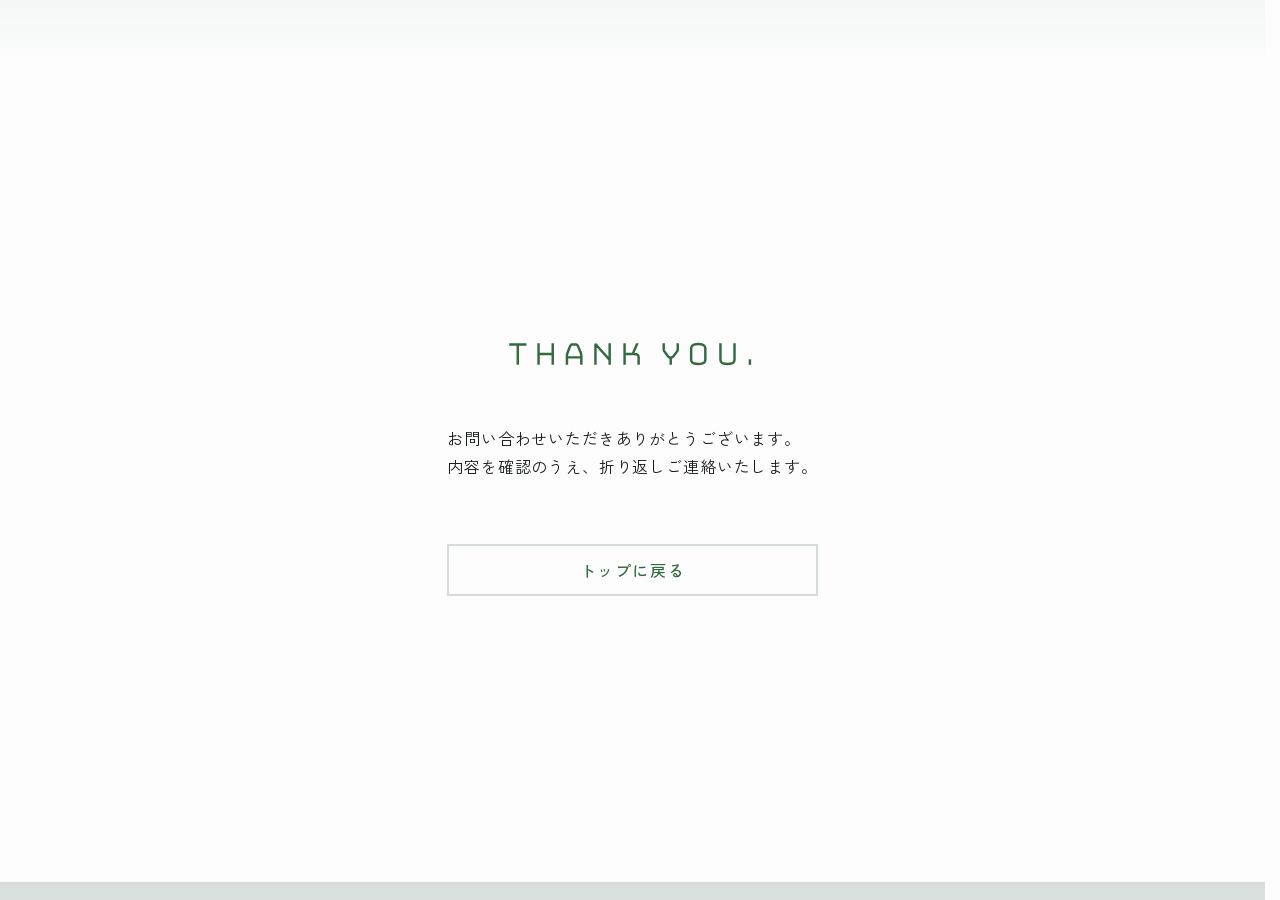
==== commit fe3d0fc8: "Initial commit" ====
--- a/thanks.html
+++ b/thanks.html
@@ -5,11 +5,10 @@
   <meta charset="UTF-8">
   <title>送信が完了しました｜Ayumi Kubo</title>
   <meta name="description"
-    content="クボアユミのポートフォリオサイト。制作したWebサイトや経歴、対応可能なスキルについてまとめています。お仕事のご相談は、お問い合わせフォームよりお気軽にご連絡ください。">
+    content="お問い合わせの送信が完了しました。">
   <meta name="viewport" content="width=device-width, initial-scale=1.0">
   <link rel="icon" type="image/svg+xml" sizes="any" href="./images/favicon.svg">
-  <link rel="icon" type="image/png" sizes="32x32" href="./images/favicon-32x32.png">
-  <meta property="og:description" content="Portfolio">
+  <link rel="icon" type="image/png" sizes="32x32" href="./images/favicon.png">
   <meta name="robots" content="noindex, nofollow">
   <link rel="preconnect" href="https://fonts.googleapis.com">
   <link rel="preconnect" href="https://fonts.gstatic.com" crossorigin>
--- a/css/style.css
+++ b/css/style.css
@@ -37,18 +37,10 @@
   font-size: 100%;
   scrollbar-gutter: stable;
   scroll-padding-top: 3rem;
-  -ms-scroll-snap-type: y proximity;
-      scroll-snap-type: y proximity;
 }
 @media (prefers-reduced-motion: no-preference) {
   html {
     scroll-behavior: smooth;
-  }
-}
-@media (max-width: 768px) {
-  html {
-    -ms-scroll-snap-type: none;
-        scroll-snap-type: none;
   }
 }
 
@@ -73,10 +65,13 @@
   background: var(--c-bg);
 }
 
+body:has(dialog[open]) {
+  overflow: hidden;
+}
+
 main > section {
   min-height: 80vh;
-  scroll-snap-align: end;
-  padding-block: var(--sp-md) 4rem;
+  padding-block: var(--sp-md) 3.5rem;
   padding-inline: clamp(1rem, 5vw, 3rem);
 }
 @media (max-width: 768px) {
@@ -129,6 +124,7 @@
   --c-bg: #FDFDFD;
   --c-bg-rgb: 242 247 245;
   --c-bg-sub: #d8dfdc;
+  --c-bg-sub-rgb: 216 223 220;
   --border: 2px solid #D4DBD8;
   --c-text: #1A1F1E;
   --c-text-sub: #4F5A55;
@@ -182,41 +178,49 @@
 @-webkit-keyframes fade-up {
   from {
     opacity: 0;
-    -webkit-transform: translateY(var(--y-fade));
-            transform: translateY(var(--y-fade));
   }
   to {
     opacity: 1;
-    -webkit-transform: translateY(0);
-            transform: translateY(0);
   }
 }
 @keyframes fade-up {
   from {
     opacity: 0;
-    -webkit-transform: translateY(var(--y-fade));
-            transform: translateY(var(--y-fade));
   }
   to {
     opacity: 1;
+  }
+}
+@-webkit-keyframes scroll-cue-bounce {
+  0% {
     -webkit-transform: translateY(0);
             transform: translateY(0);
   }
-}
-@-webkit-keyframes modal-in {
+  50% {
+    -webkit-transform: translateY(6px);
+            transform: translateY(6px);
+    -webkit-animation-timing-function: cubic-bezier(0.33, 1, 0.68, 1);
+            animation-timing-function: cubic-bezier(0.33, 1, 0.68, 1);
+  }
+  100% {
+    -webkit-transform: translateY(0);
+            transform: translateY(0);
+  }
+}
+@keyframes scroll-cue-bounce {
   0% {
-    translate: 0 20px;
+    -webkit-transform: translateY(0);
+            transform: translateY(0);
+  }
+  50% {
+    -webkit-transform: translateY(6px);
+            transform: translateY(6px);
+    -webkit-animation-timing-function: cubic-bezier(0.33, 1, 0.68, 1);
+            animation-timing-function: cubic-bezier(0.33, 1, 0.68, 1);
   }
   100% {
-    translate: 0 0;
-  }
-}
-@keyframes modal-in {
-  0% {
-    translate: 0 20px;
-  }
-  100% {
-    translate: 0 0;
+    -webkit-transform: translateY(0);
+            transform: translateY(0);
   }
 }
 .header {
@@ -229,8 +233,8 @@
   z-index: 80;
   height: var(--h-header);
   border-bottom: none;
-  background: -webkit-gradient(linear, left top, left bottom, from(rgb(var(--c-bg-rgb)/0.9)), color-stop(80%, rgb(var(--c-bg-rgb)/0)));
-  background: linear-gradient(to bottom, rgb(var(--c-bg-rgb)/0.9) 0%, rgb(var(--c-bg-rgb)/0) 80%);
+  background: -webkit-gradient(linear, left top, left bottom, from(rgb(var(--c-bg-rgb)/0.9)), color-stop(20%, rgb(var(--c-bg-rgb)/0.75)), color-stop(38%, rgb(var(--c-bg-rgb)/0.6)), color-stop(52%, rgb(var(--c-bg-rgb)/0.45)), color-stop(65%, rgb(var(--c-bg-rgb)/0.2)), color-stop(75%, rgb(var(--c-bg-rgb)/0)));
+  background: linear-gradient(to bottom, rgb(var(--c-bg-rgb)/0.9) 0%, rgb(var(--c-bg-rgb)/0.75) 20%, rgb(var(--c-bg-rgb)/0.6) 38%, rgb(var(--c-bg-rgb)/0.45) 52%, rgb(var(--c-bg-rgb)/0.2) 65%, rgb(var(--c-bg-rgb)/0) 75%);
 }
 .header__content {
   display: -webkit-box;
@@ -285,6 +289,14 @@
   min-height: 44px;
   font-size: var(--fs-md);
   letter-spacing: var(--ls-base);
+}
+@media (hover: hover) {
+  .header__nav-link:hover {
+    opacity: 1;
+  }
+}
+.header__nav-link:focus-visible {
+  opacity: 1;
 }
 .header__nav-link.is-current {
   -webkit-text-stroke-width: 1.6px;
@@ -299,12 +311,12 @@
   background: currentColor;
 }
 .header__nav-link.is-current::before {
-  width: 0.75rem;
-  height: 0.1rem;
+  width: 0.875rem;
+  height: 0.125rem;
 }
 .header__nav-link.is-current::after {
-  width: 0.1rem;
-  height: 0.75rem;
+  width: 0.125rem;
+  height: 0.875rem;
 }
 
 .header__toggle--open {
@@ -319,6 +331,7 @@
     right: 0.5rem;
     width: var(--h-header-content);
     height: var(--h-header-content);
+    border-radius: 0.25rem;
     cursor: pointer;
   }
   .header__toggle-bar {
@@ -328,24 +341,25 @@
     translate: -50% -50%;
     display: block;
     width: 60%;
-    height: 2px;
+    height: 0.125rem;
     border-radius: 4px;
     background: var(--c-text);
-    -webkit-transition: rotate 1s cubic-bezier(0.4, 0, 0.2, 1);
-    transition: rotate 1s cubic-bezier(0.4, 0, 0.2, 1);
-  }
-  .header__toggle-bar:nth-child(2) {
+  }
+  .header__toggle--open span:nth-child(2) {
     rotate: 90deg;
   }
-}
-.header__panel {
-  display: none;
-}
-
-body:has(dialog[open]) {
-  overflow: hidden;
-}
-
+  .header__toggle--close {
+    color: var(--c-bg);
+    background: none;
+    border: 2px solid var(--c-bg);
+  }
+  .header__toggle--close span:nth-child(1) {
+    rotate: 45deg;
+  }
+  .header__toggle--close span:nth-child(2) {
+    rotate: 135deg;
+  }
+}
 /*  --------【待機時】-------- */
 @media (max-width: 768px) {
   .header__panel {
@@ -358,15 +372,13 @@
     position: fixed;
     inset: 0;
     width: 100vw;
-    inline-size: 100vw;
     height: 100dvh;
-    block-size: 100dvh;
     overflow: visible;
     translate: 0 -100%;
     display: grid;
     grid-template-rows: var(--h-header) 1fr;
     background: var(--c-bg-sub);
-    --t: 0.5s;
+    --t: 0.6s;
     -webkit-transition: translate var(--t), display var(--t) allow-discrete, interactivity 0s allow-discrete, pointer-events 0s allow-discrete;
     transition: translate var(--t), display var(--t) allow-discrete, interactivity 0s allow-discrete, pointer-events 0s allow-discrete;
     transition-behavior: allow-discrete;
@@ -386,12 +398,6 @@
     pointer-events: auto;
     translate: 0 0;
     opacity: 1;
-  }
-  .header__panel[open] .header__toggle--close span:nth-child(1) {
-    rotate: 45deg;
-  }
-  .header__panel[open] .header__toggle--close span:nth-child(2) {
-    rotate: 135deg;
   }
   @starting-style {
     .header__panel[open] {
@@ -411,8 +417,8 @@
     -webkit-text-stroke-width: 1.6px;
     display: grid;
     place-content: center;
-    row-gap: var(--sp-xl);
-    padding-block: 4rem;
+    row-gap: clamp(0.5rem, 3dvh, var(--sp-xl));
+    padding-block: clamp(0.5rem, 4dvh, 4rem);
   }
   .header__panel-item {
     opacity: 0;
@@ -485,20 +491,6 @@
   }
   @starting-style {
     .header__panel[open] .header__panel-item:nth-child(4) {
-      opacity: 0;
-      translate: 0 -3rem;
-      -webkit-transition-delay: 0s;
-              transition-delay: 0s;
-    }
-  }
-  .header__panel[open] .header__panel-item:nth-child(5) {
-    opacity: 1;
-    translate: 0 0;
-    -webkit-transition-delay: 0.45s;
-            transition-delay: 0.45s;
-  }
-  @starting-style {
-    .header__panel[open] .header__panel-item:nth-child(5) {
       opacity: 0;
       translate: 0 -3rem;
       -webkit-transition-delay: 0s;
@@ -623,32 +615,19 @@
   opacity: 1;
 }
 
+/*  --------【待機時】-------- */
 .modal {
-  display: none;
-}
-.modal.is-active {
-  z-index: 9990;
+  max-height: none;
+  border: none;
+  interactivity: inert;
+  pointer-events: none;
   position: fixed;
-  inset: 0;
-  display: -webkit-box;
-  display: -ms-flexbox;
-  display: flex;
-  -webkit-box-pack: center;
-      -ms-flex-pack: center;
-          justify-content: center;
-  -webkit-box-align: center;
-      -ms-flex-align: center;
-          align-items: center;
-  padding-inline: var(--sp-xl);
-}
-.modal__overlay {
-  z-index: 9989;
-  position: absolute;
-  inset: 0;
-  background: rgba(0, 0, 0, 0.6);
-}
-.modal__content {
-  z-index: 9999;
+  max-width: 580px;
+  width: calc(100vw - var(--sp-xl) * 2);
+  margin: auto;
+  height: 94dvh;
+  overflow: visible;
+  translate: 0 20px;
   display: -webkit-box;
   display: -ms-flexbox;
   display: flex;
@@ -656,15 +635,65 @@
   -webkit-box-direction: normal;
       -ms-flex-direction: column;
           flex-direction: column;
-  max-width: 580px;
-  max-height: 94vh;
-  width: 100%;
+  opacity: 1;
   background: var(--c-bg);
   border-radius: 1px;
-  -webkit-box-shadow: 0 20px 60px rgba(0, 0, 0, 0.35);
-          box-shadow: 0 20px 60px rgba(0, 0, 0, 0.35);
-  -webkit-animation: modal-in 0.35s cubic-bezier(0.4, 0, 0.2, 1) forwards;
-          animation: modal-in 0.35s cubic-bezier(0.4, 0, 0.2, 1) forwards;
+}
+.modal::-ms-backdrop {
+  background: transparent;
+}
+.modal::backdrop {
+  background: transparent;
+}
+.modal:not([open]) {
+  display: none;
+}
+
+/*  --------【展開時】-------- */
+.modal[open] {
+  interactivity: auto;
+  pointer-events: auto;
+  translate: 0 0;
+  --t: 0.4s;
+  -webkit-transition: translate var(--t) cubic-bezier(0.4, 0, 0.2, 1), display var(--t) allow-discrete, overlay var(--t) allow-discrete, interactivity 0s allow-discrete, pointer-events 0s allow-discrete;
+  transition: translate var(--t) cubic-bezier(0.4, 0, 0.2, 1), display var(--t) allow-discrete, overlay var(--t) allow-discrete, interactivity 0s allow-discrete, pointer-events 0s allow-discrete;
+  transition-behavior: allow-discrete;
+}
+.modal[open]::-ms-backdrop {
+  background: rgba(0, 0, 0, 0.6);
+  -ms-transition: background var(--t), overlay var(--t) allow-discrete, display var(--t) allow-discrete;
+  transition: background var(--t), overlay var(--t) allow-discrete, display var(--t) allow-discrete;
+}
+.modal[open]::backdrop {
+  background: rgba(0, 0, 0, 0.6);
+  -webkit-transition: background var(--t), overlay var(--t) allow-discrete, display var(--t) allow-discrete;
+  transition: background var(--t), overlay var(--t) allow-discrete, display var(--t) allow-discrete;
+}
+@starting-style {
+  .modal[open] {
+    interactivity: inert;
+    pointer-events: none;
+    translate: 0 20px;
+    opacity: 0;
+  }
+  .modal[open]::-ms-backdrop {
+    background: transparent;
+  }
+  .modal[open]::backdrop {
+    background: transparent;
+  }
+}
+
+@media (prefers-reduced-motion: reduce) {
+  .modal[open]::-ms-backdrop {
+    -ms-transition: none;
+    transition: none;
+  }
+  .modal[open],
+  .modal[open]::backdrop {
+    -webkit-transition: none;
+    transition: none;
+  }
 }
 .modal__inner {
   overflow-y: auto;
@@ -675,7 +704,7 @@
 }
 .modal__img {
   display: block;
-  max-height: 48vh;
+  max-height: 48dvh;
   aspect-ratio: 16/9;
   -o-object-fit: cover;
      object-fit: cover;
@@ -735,9 +764,6 @@
   -ms-flex-negative: 0;
       flex-shrink: 0;
 }
-.modal__header .btn svg > * {
-  stroke-width: 18;
-}
 .modal__tools {
   -webkit-box-ordinal-group: 4;
       -ms-flex-order: 3;
@@ -794,7 +820,7 @@
   line-height: 1.6;
 }
 .modal__link.btn {
-  gap: 0 0.125em;
+  gap: 0 0.25em;
   margin-top: var(--sp-xl);
   padding: 0.875em 0;
 }
@@ -803,17 +829,14 @@
 }
 .modal__link svg {
   display: block;
-  width: 1.25rem;
-  height: 1.25rem;
+  width: 1.125rem;
+  height: 1.125rem;
   -ms-flex-negative: 0;
       flex-shrink: 0;
   -webkit-transition: -webkit-transform 0.15s;
   transition: -webkit-transform 0.15s;
   transition: transform 0.15s;
   transition: transform 0.15s, -webkit-transform 0.15s;
-}
-.modal__link svg > * {
-  stroke-width: 20;
 }
 @media (hover: hover) {
   .modal .modal__link.btn:hover svg {
@@ -860,6 +883,12 @@
           animation: blink-anime 1.4s 0.5s step-end forwards;
 }
 
+@media (prefers-reduced-motion: reduce) {
+  .sec-title.is-visible::after {
+    -webkit-animation: none;
+            animation: none;
+  }
+}
 .grid-band {
   height: 5rem;
   background-image: var(--grid-line);
@@ -867,16 +896,27 @@
   background-position: 0 100%;
 }
 
+.body-text {
+  font-size: var(--fs-base);
+  line-height: 1.7;
+  letter-spacing: var(--ls-base);
+  color: var(--c-text);
+}
+.body-text p + p {
+  margin-top: var(--sp-lg);
+}
+
 .hero {
   font-family: var(--ff-brand);
   -webkit-text-stroke-color: currentColor;
+  position: relative;
   display: -webkit-box;
   display: -ms-flexbox;
   display: flex;
   -webkit-box-align: center;
       -ms-flex-align: center;
           align-items: center;
-  height: 94vh;
+  height: 96vh;
   background-image: var(--grid-line);
   background-size: var(--grid-size);
 }
@@ -917,6 +957,32 @@
   margin-left: 0.25em;
   font-size: var(--fs-md);
 }
+.hero__scroll-cue {
+  position: absolute;
+  bottom: var(--sp-2xl);
+  left: 50%;
+  translate: -50% 0;
+  color: var(--c-accent);
+  -webkit-animation: scroll-cue-bounce 1.4s linear infinite;
+          animation: scroll-cue-bounce 1.4s linear infinite;
+}
+.hero__scroll-cue svg {
+  display: block;
+  width: 1.5rem;
+  height: 1.5rem;
+  stroke-width: 16;
+}
+.hero__scroll-cue::before {
+  content: "";
+  position: absolute;
+  inset: -0.75rem;
+}
+@media (prefers-reduced-motion: reduce) {
+  .hero .hero__scroll-cue {
+    -webkit-animation: none;
+            animation: none;
+  }
+}
 
 .about__content {
   padding-inline: var(--sp-sm);
@@ -927,49 +993,28 @@
   -webkit-text-stroke-width: 1.6px;
   font-size: var(--fs-sm);
   letter-spacing: var(--ls-wider);
-  color: var(--c-text-sub);
+  color: var(--c-accent);
 }
 .about__body {
   margin-top: var(--sp-xs);
-  font-size: var(--fs-base);
-  line-height: 1.7;
-  letter-spacing: var(--ls-base);
-  color: var(--c-text);
-}
-.about__body + .about__body {
-  margin-top: 1.5rem;
 }
 .about__body + .about__title {
-  margin-top: 2rem;
+  margin-top: var(--sp-xl);
 }
 .about__photo {
   display: block;
-  -webkit-transform: rotate(-3deg);
-          transform: rotate(-3deg);
-  width: 10vw;
-  min-width: 140px;
-  aspect-ratio: 1/1;
+  width: 140px;
+  height: 200px;
+  aspect-ratio: 2/3;
   -o-object-fit: cover;
      object-fit: cover;
-  -o-object-position: 24% 20%;
-     object-position: 24% 20%;
-  margin-top: 2.25rem;
-  border-radius: 50%;
+  -o-object-position: 20% 36%;
+     object-position: 20% 36%;
+  margin-left: 1rem;
+  margin-top: 3rem;
+  border-radius: 0.25rem;
   -webkit-box-shadow: 2px 4px 12px rgba(0, 0, 0, 0.12);
           box-shadow: 2px 4px 12px rgba(0, 0, 0, 0.12);
-  opacity: 0;
-  -webkit-transition: opacity 0.5s, -webkit-transform 0.5s;
-  transition: opacity 0.5s, -webkit-transform 0.5s;
-  transition: opacity 0.5s, transform 0.5s;
-  transition: opacity 0.5s, transform 0.5s, -webkit-transform 0.5s;
-}
-@media (max-width: 768px) {
-  .about__photo {
-    margin-inline: auto;
-  }
-}
-.about__photo.is-visible {
-  opacity: 1;
 }
 
 .works {
@@ -980,9 +1025,9 @@
   -webkit-box-direction: normal;
       -ms-flex-direction: column;
           flex-direction: column;
-  height: -webkit-max-content;
-  height: -moz-max-content;
-  height: max-content;
+  height: -webkit-fit-content;
+  height: -moz-fit-content;
+  height: fit-content;
 }
 .works .u-container-md {
   -webkit-box-flex: 1;
@@ -1002,6 +1047,7 @@
   -webkit-column-gap: var(--sp-md);
      -moz-column-gap: var(--sp-md);
           column-gap: var(--sp-md);
+  row-gap: var(--sp-lg);
   grid-template-columns: 1fr 1fr;
   padding-inline: var(--sp-sm);
 }
@@ -1022,6 +1068,8 @@
   border-radius: 1px;
   overflow: hidden;
   cursor: pointer;
+  -webkit-transition: border-color var(--t);
+  transition: border-color var(--t);
 }
 @media (hover: hover) {
   .works__card--trigger.works__card:hover {
@@ -1100,7 +1148,7 @@
   line-height: 1;
   letter-spacing: 0.06em;
 }
-.works__info > span {
+.works__category {
   font-family: var(--ff-brand);
   -webkit-text-stroke-color: currentColor;
   -webkit-text-stroke-width: 1.6px;
@@ -1108,24 +1156,21 @@
   font-size: var(--fs-sm);
   font-weight: var(--fw-500);
 }
-.works__info > h3 {
+.works__title {
   margin-top: var(--sp-sm);
   font-size: var(--fs-base);
   font-weight: 400;
+  text-align: start;
   color: var(--c-text);
 }
 @media (max-width: 540px) {
-  .works__info > h3 {
-    margin-top: var(--sp-xs);
+  .works__title {
+    margin-top: 0.25rem;
   }
 }
 
 .contact__content {
   padding-inline: var(--sp-sm);
-}
-.contact__content > p {
-  font-size: var(--fs-base);
-  line-height: 1.75;
 }
 .contact__form {
   display: -webkit-box;
@@ -1171,13 +1216,12 @@
   background: transparent;
   width: 100%;
   padding-block: var(--sp-xs);
+  border-bottom: var(--border);
   color: var(--c-text);
-  font-size: var(--fs-base);
   letter-spacing: var(--ls-base);
-  border-bottom: var(--border);
+  font-size: max(var(--fs-base), 16px);
   -webkit-transition: border-color var(--t);
   transition: border-color var(--t);
-  font-size: 16px;
 }
 .contact__field input:focus,
 .contact__field textarea:focus {
@@ -1192,6 +1236,7 @@
 .contact__required-mark {
   color: var(--c-required);
   margin-left: 0.25rem;
+  font-style: normal;
 }
 
 body.p-thanks {
@@ -1256,8 +1301,6 @@
           justify-content: center;
   margin-top: var(--sp-xl);
   padding-inline: var(--sp-sm);
-  -webkit-animation-delay: 0.3s;
-          animation-delay: 0.3s;
 }
 .thanks__body {
   font-size: var(--fs-base);
@@ -1277,16 +1320,6 @@
   max-width: 800px;
   margin-inline: auto;
   padding-inline: var(--sp-xl);
-}
-
-.u-scroll-lock {
-  overflow: hidden;
-}
-@media (max-width: 768px) {
-  .u-scroll-lock {
-    position: fixed;
-    width: 100%;
-  }
 }
 
 .u-visually-hidden {
@@ -1316,6 +1349,15 @@
           transform: translateY(0);
 }
 
+@media (prefers-reduced-motion: reduce) {
+  .js-fade-in {
+    opacity: 1;
+    -webkit-transform: none;
+            transform: none;
+    -webkit-transition: none;
+    transition: none;
+  }
+}
 .u-fade-up {
   opacity: 0;
   -webkit-animation-name: fade-up;
@@ -1326,4 +1368,14 @@
           animation-timing-function: ease;
   -webkit-animation-fill-mode: forwards;
           animation-fill-mode: forwards;
+  -webkit-animation-delay: 0.1s;
+          animation-delay: 0.1s;
+}
+
+@media (prefers-reduced-motion: reduce) {
+  .u-fade-up {
+    opacity: 1;
+    -webkit-animation: none;
+            animation: none;
+  }
 }/*# sourceMappingURL=style.css.map */
